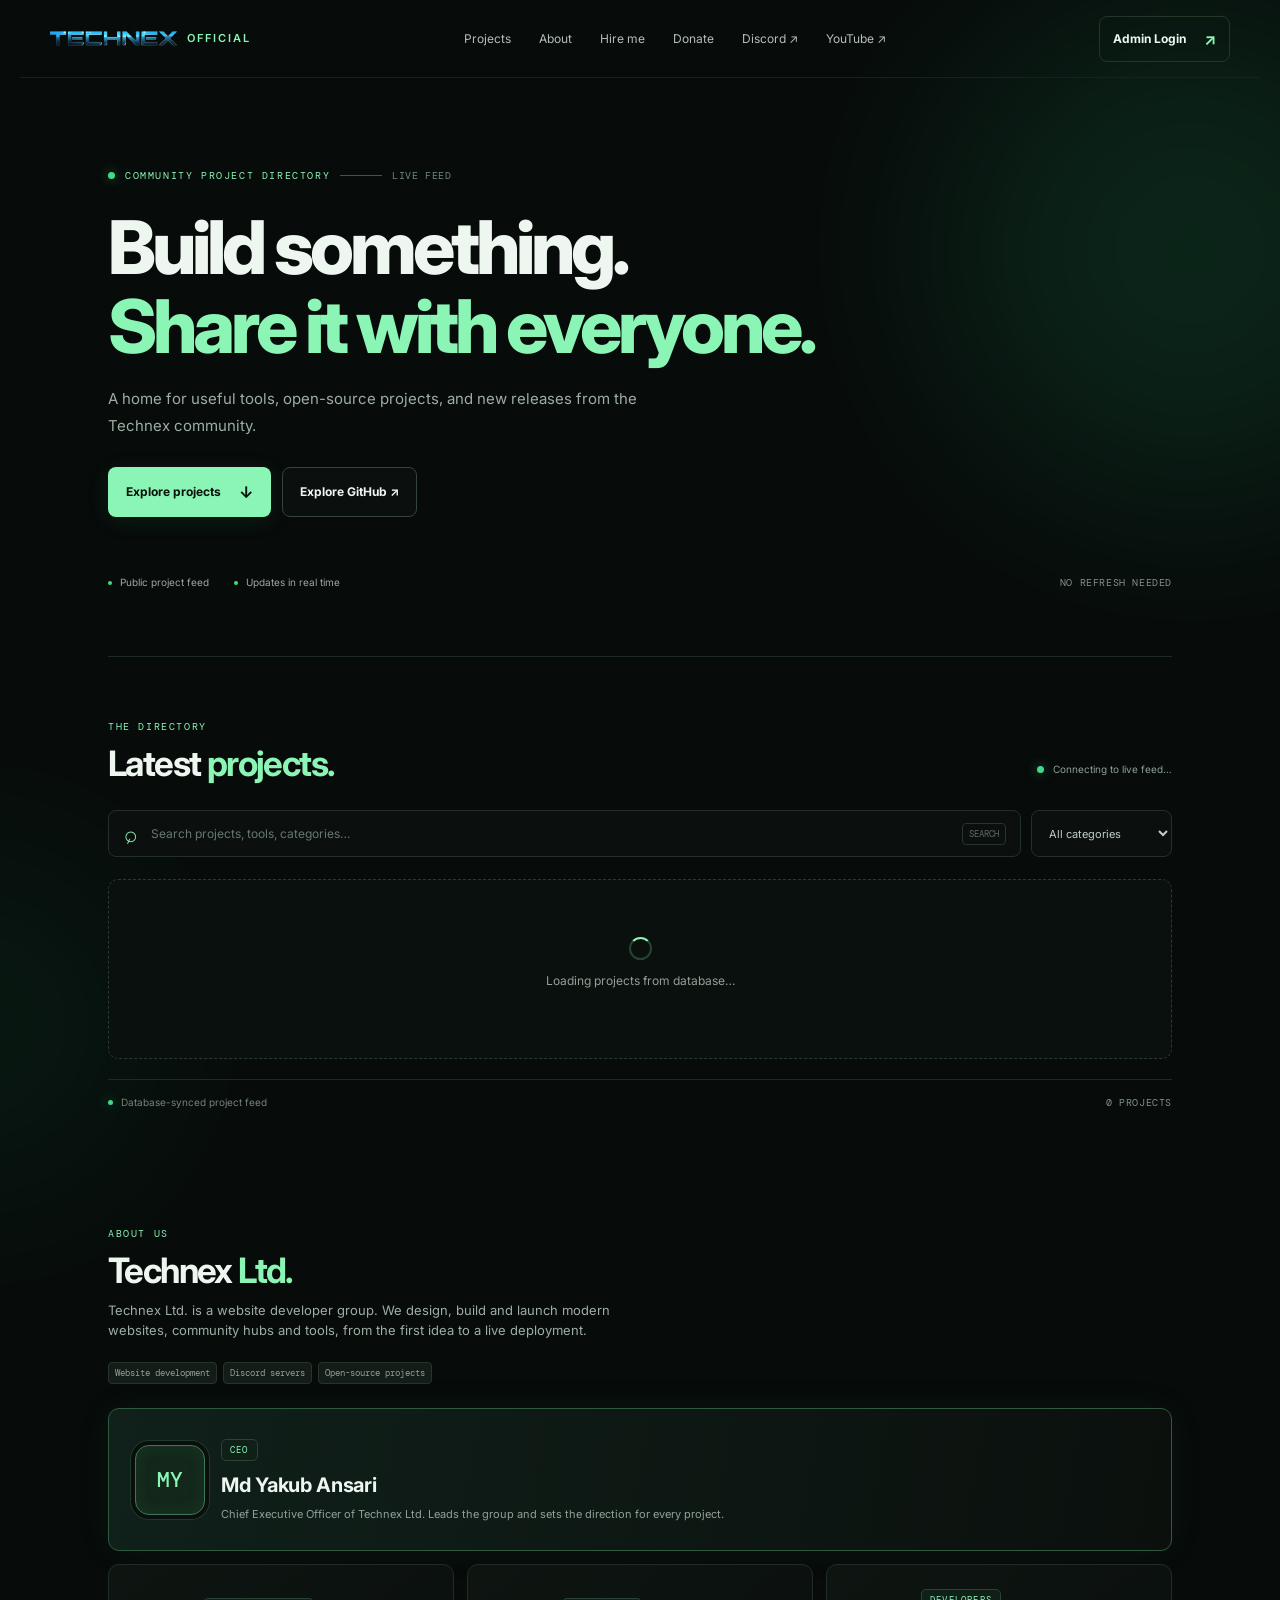
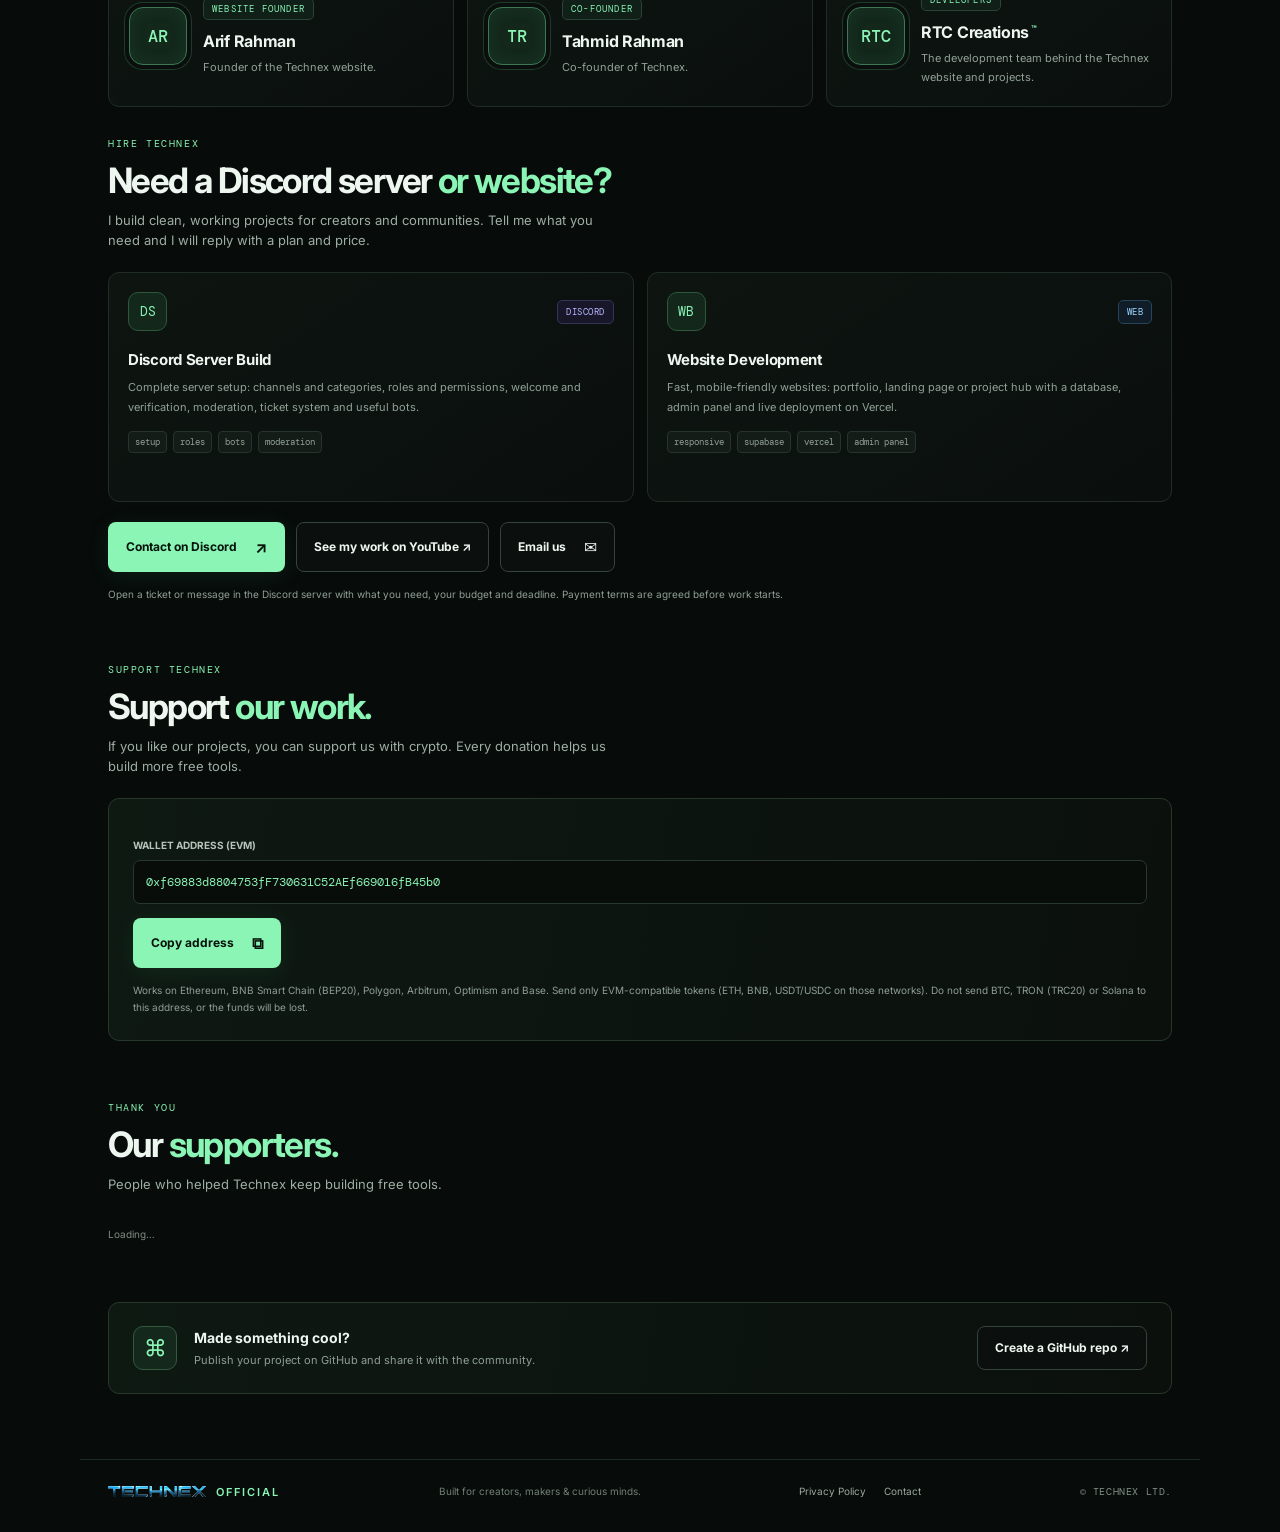
==== index.html @ 57cce395 "Add files via upload" ====
<!doctype html>
<html lang="en">
<head>
  <meta charset="utf-8" />
  <meta name="viewport" content="width=device-width, initial-scale=1" />
  <meta name="theme-color" content="#070b0a" />
  <meta name="description" content="Technex Official — discover useful projects, tools, and GitHub releases." />
  <title>Technex Official — Project Hub</title>
  <link rel="icon" href="favicon.png" type="image/png" />
  <link rel="preconnect" href="https://fonts.googleapis.com">
  <link rel="preconnect" href="https://fonts.gstatic.com" crossorigin>
  <link href="https://fonts.googleapis.com/css2?family=DM+Mono:wght@400;500&family=Inter:wght@400;500;600;700;800&display=swap" rel="stylesheet">
  <link rel="stylesheet" href="styles.css" />
</head>
<body>
  <div class="ambient ambient-one"></div><div class="ambient ambient-two"></div>
  <header class="topbar">
    <a class="brand" href="./" aria-label="Technex Official home"><img class="brand-logo" src="logo.png" alt="Technex" /><b>OFFICIAL</b></a>
    <nav class="nav-links" aria-label="Main navigation"><a href="#projects">Projects</a><a href="#about">About</a><a href="#hire">Hire me</a><a href="#donate">Donate</a><a href="https://discord.gg/DzrXTfEmYC" target="_blank" rel="noopener noreferrer">Discord ↗</a><a href="https://www.youtube.com/@TechnexOfficial12" target="_blank" rel="noopener noreferrer">YouTube ↗</a></nav>
    <button id="admin-open" class="button button-quiet" type="button">Admin Login <span>↗</span></button>
  </header>

  <main id="top">
    <section class="hero">
      <div class="eyebrow"><span class="status-dot"></span> COMMUNITY PROJECT DIRECTORY <span class="eyebrow-line"></span> <span class="mono">LIVE FEED</span></div>
      <h1>Build something.<br><span>Share it with everyone.</span></h1>
      <p class="hero-copy">A home for useful tools, open-source projects, and new releases from the Technex community.</p>
      <div class="hero-actions"><a class="button button-primary" href="#projects">Explore projects <span>↓</span></a><a class="button button-outline" href="https://github.com" target="_blank" rel="noopener noreferrer">Explore GitHub ↗</a></div>
      <div class="hero-foot"><span><i class="tiny-dot"></i> Public project feed</span><span><i class="tiny-dot"></i> Updates in real time</span><span class="mono">NO REFRESH NEEDED</span></div>
    </section>

    <section id="projects" class="projects-section">
      <div class="section-heading"><div><div class="section-kicker">THE DIRECTORY</div><h2>Latest <span>projects.</span></h2></div><div class="live-label"><span class="status-dot"></span><span id="connection-label">Connecting to live feed…</span></div></div>
      <div class="toolbar"><label class="searchbox"><span class="search-icon">⌕</span><input id="search-input" type="search" placeholder="Search projects, tools, categories…" autocomplete="off"/><kbd>SEARCH</kbd></label><div class="filter-wrap"><label for="category-filter" class="sr-only">Filter by category</label><select id="category-filter"><option value="all">All categories</option><option>Tools</option><option>Discord</option><option>Web</option><option>AI</option><option>Utilities</option><option>Other</option></select></div></div>
      <div id="project-grid" class="project-grid" aria-live="polite"><div class="loading-card"><span class="spinner"></span><p>Loading projects from database…</p></div></div>
      <div id="empty-state" class="empty-state hidden"><div class="empty-icon">⌕</div><h3>No projects found</h3><p>Try a different search, or check back when new projects are published.</p></div>
      <div class="feed-footer"><span><span class="status-dot"></span> Database-synced project feed</span><span id="project-count" class="mono">0 PROJECTS</span></div>
    </section>

    <section id="about" class="about-section">
      <div class="section-kicker">ABOUT US</div>
      <h2>Technex <span>Ltd.</span></h2>
      <p class="donate-copy">Technex Ltd. is a website developer group. We design, build and launch modern websites, community hubs and tools, from the first idea to a live deployment.</p>
      <div class="tag-list about-tags"><span class="tag">Website development</span><span class="tag">Discord servers</span><span class="tag">Open-source projects</span></div>
      <article class="team-card team-ceo"><div class="team-avatar">MY</div><div class="team-body"><span class="team-role">CEO</span><h3>Md Yakub Ansari</h3><p>Chief Executive Officer of Technex Ltd. Leads the group and sets the direction for every project.</p></div></article>
      <div class="team-grid">
        <article class="team-card"><div class="team-avatar">AR</div><div class="team-body"><span class="team-role">Website Founder</span><h3>Arif Rahman</h3><p>Founder of the Technex website.</p></div></article>
        <article class="team-card"><div class="team-avatar">TR</div><div class="team-body"><span class="team-role">Co-Founder</span><h3>Tahmid Rahman</h3><p>Co-founder of Technex.</p></div></article>
        <article class="team-card"><div class="team-avatar">RTC</div><div class="team-body"><span class="team-role">Developers</span><h3>RTC Creations<sup>™</sup></h3><p>The development team behind the Technex website and projects.</p></div></article>
      </div>
    </section>

    <section id="hire" class="hire-section">
      <div class="section-kicker">HIRE TECHNEX</div>
      <h2>Need a Discord server <span>or website?</span></h2>
      <p class="donate-copy">I build clean, working projects for creators and communities. Tell me what you need and I will reply with a plan and price.</p>
      <div class="hire-grid">
        <article class="project-card hire-card"><div class="card-top"><div class="project-avatar">DS</div><span class="category-pill cat-discord">Discord</span></div><h3>Discord Server Build</h3><p class="project-description">Complete server setup: channels and categories, roles and permissions, welcome and verification, moderation, ticket system and useful bots.</p><div class="tag-list"><span class="tag">setup</span><span class="tag">roles</span><span class="tag">bots</span><span class="tag">moderation</span></div></article>
        <article class="project-card hire-card"><div class="card-top"><div class="project-avatar">WB</div><span class="category-pill cat-web">Web</span></div><h3>Website Development</h3><p class="project-description">Fast, mobile-friendly websites: portfolio, landing page or project hub with a database, admin panel and live deployment on Vercel.</p><div class="tag-list"><span class="tag">responsive</span><span class="tag">supabase</span><span class="tag">vercel</span><span class="tag">admin panel</span></div></article>
      </div>
      <div class="hire-actions"><a class="button button-primary" href="https://discord.gg/DzrXTfEmYC" target="_blank" rel="noopener noreferrer">Contact on Discord <span>↗</span></a><a class="button button-outline" href="https://www.youtube.com/@TechnexOfficial12" target="_blank" rel="noopener noreferrer">See my work on YouTube ↗</a><a class="button button-outline" href="mailto:technexofficial12@gmail.com">Email us <span>✉</span></a></div>
      <p class="donate-warning">Open a ticket or message in the Discord server with what you need, your budget and deadline. Payment terms are agreed before work starts.</p>
    </section>

    <section id="donate" class="donate-section">
      <div class="section-kicker">SUPPORT TECHNEX</div>
      <h2>Support <span>our work.</span></h2>
      <p class="donate-copy">If you like our projects, you can support us with crypto. Every donation helps us build more free tools.</p>
      <div class="donate-card">
        <img id="donate-qr" class="donate-qr" alt="Wallet address QR code" width="150" height="150" loading="lazy" src="https://api.qrserver.com/v1/create-qr-code/?size=300x300&margin=8&data=0xf69883d8804753fF730631C52AEf669016fB45b0" onerror="this.style.display='none'" />
        <div class="donate-info">
          <div class="field-label">WALLET ADDRESS (EVM)</div>
          <code id="wallet-address" class="wallet-address">0xf69883d8804753fF730631C52AEf669016fB45b0</code>
          <div class="donate-actions"><button id="copy-wallet" class="button button-primary" type="button">Copy address <span>⧉</span></button></div>
          <p class="donate-warning">Works on Ethereum, BNB Smart Chain (BEP20), Polygon, Arbitrum, Optimism and Base. Send only EVM-compatible tokens (ETH, BNB, USDT/USDC on those networks). Do not send BTC, TRON (TRC20) or Solana to this address, or the funds will be lost.</p>
        </div>
      </div>
    </section>

    <section id="supporters" class="supporters-section">
      <div class="section-kicker">THANK YOU</div>
      <h2>Our <span>supporters.</span></h2>
      <p class="donate-copy">People who helped Technex keep building free tools.</p>
      <div id="supporter-list" class="supporter-grid"><p class="muted">Loading…</p></div>
    </section>

    <section class="cta-strip"><div class="cta-icon">⌘</div><div><h3>Made something cool?</h3><p>Publish your project on GitHub and share it with the community.</p></div><a href="https://github.com/new" target="_blank" rel="noopener noreferrer" class="button button-outline">Create a GitHub repo ↗</a></section>
  </main>

  <footer class="footer"><a class="brand footer-brand" href="./" aria-label="Technex Official home"><img class="brand-logo" src="logo.png" alt="Technex" /><b>OFFICIAL</b></a><span>Built for creators, makers & curious minds.</span><span class="footer-links"><a href="privacy.html">Privacy Policy</a><a href="mailto:technexofficial12@gmail.com">Contact</a></span><span class="mono">© <span id="year"></span> TECHNEX LTD.</span></footer>

  <div id="toast" class="toast" role="status" aria-live="polite"></div>

  <dialog id="auth-dialog" class="modal">
    <form id="auth-form" class="modal-card">
      <button class="modal-close" type="button" data-close="auth-dialog" aria-label="Close">×</button>
      <div class="modal-symbol">⌁</div><div class="section-kicker">RESTRICTED AREA</div><h2>Admin <span>sign in.</span></h2><p class="modal-copy">Sign in with the admin account you created in Supabase. Only allowlisted admins can publish posts.</p>
      <label class="field-label" for="auth-email">Email</label><input id="auth-email" type="email" required autocomplete="username" placeholder="admin@example.com" />
      <label class="field-label" for="auth-password">Password</label><input id="auth-password" type="password" required autocomplete="current-password" placeholder="Your password" minlength="6" />
      <button class="button button-primary button-full" type="submit">Sign in <span>→</span></button><p id="auth-message" class="form-message" role="status"></p>
    </form>
  </dialog>

  <dialog id="admin-dialog" class="modal modal-wide">
    <div class="modal-card admin-card">
      <button class="modal-close" type="button" data-close="admin-dialog" aria-label="Close">×</button>
      <div class="admin-top"><div><div class="section-kicker">CONTROL ROOM</div><h2>Manage <span>projects.</span></h2><p class="modal-copy">Published posts are saved in Supabase and stay online after refresh.</p></div><button id="sign-out" class="button button-quiet" type="button">Sign out ↗</button></div>
      <form id="post-form" class="post-form">
        <input id="post-id" type="hidden" />
        <div class="form-grid"><div class="form-field form-span"><label class="field-label" for="post-title">Project title *</label><input id="post-title" maxlength="120" required placeholder="e.g. Technex Discord Toolkit" /></div>
        <div class="form-field"><label class="field-label" for="post-category">Category</label><select id="post-category"><option>Tools</option><option>Discord</option><option>Web</option><option>AI</option><option>Utilities</option><option>Other</option></select></div>
        <div class="form-field"><label class="field-label" for="post-url">GitHub / project URL * (paid: hidden until key)</label><input id="post-url" type="url" required placeholder="https://github.com/user/project" /></div>
        <div class="form-field"><label class="field-label" for="post-access">Access</label><select id="post-access"><option value="free">Free (public link)</option><option value="paid">Paid (key required)</option></select></div>
        <div class="form-field"><label class="field-label" for="post-price">Price (paid only)</label><input id="post-price" maxlength="40" placeholder="e.g. 10 (shown as 10 USDT)" /></div>
        <div class="form-field form-span"><label class="field-label" for="post-description">Description *</label><textarea id="post-description" maxlength="700" required rows="3" placeholder="What does this project do? (max 700 characters)"></textarea></div>
        <div class="form-field form-span"><label class="field-label" for="post-tags">Tags (comma-separated, optional)</label><input id="post-tags" maxlength="160" placeholder="javascript, discord, open-source" /></div></div>
        <div class="form-actions"><button id="cancel-edit" class="button button-quiet hidden" type="button">Cancel edit</button><button id="publish-button" class="button button-primary" type="submit">Publish project <span>↗</span></button></div>
        <p id="post-message" class="form-message" role="status"></p>
      </form>
      <div class="admin-list-head"><h3>Your published posts</h3><span id="admin-post-count" class="mono">0 POSTS</span></div><div id="admin-post-list" class="admin-post-list"><p class="muted">Loading…</p></div>
      <div id="admin-extra"></div>
    </div>
  </dialog>
  <script type="module" src="app.js"></script>
</body>
</html>
---- styles.css ----
:root{color-scheme:dark;--bg:#070b0a;--panel:#0d1311;--panel2:#101916;--line:#1e2a24;--text:#eef6f0;--muted:#91a199;--green:#8af5b5;--green2:#42d98a;--red:#ff8888;--font:'Inter',system-ui,sans-serif;--mono:'DM Mono',monospace}*{box-sizing:border-box}html{scroll-behavior:smooth;scroll-padding-top:100px}body{margin:0;background:var(--bg);color:var(--text);font-family:var(--font);line-height:1.5;min-height:100vh;overflow-x:hidden}a{color:inherit;text-decoration:none}button,input,textarea,select{font:inherit}button,a,select{-webkit-tap-highlight-color:transparent}button:focus-visible,a:focus-visible,input:focus-visible,textarea:focus-visible,select:focus-visible{outline:2px solid var(--green);outline-offset:3px}.ambient{position:absolute;pointer-events:none;z-index:-1;border-radius:50%;filter:blur(100px);opacity:.11}.ambient-one{width:500px;height:500px;right:-160px;top:0;background:#31ed91}.ambient-two{width:350px;height:350px;left:-200px;top:850px;background:#168d58}.topbar{height:78px;max-width:1240px;padding:0 30px;margin:auto;display:flex;align-items:center;justify-content:space-between;border-bottom:1px solid #18221d}.brand{display:flex;align-items:center;gap:10px;font-size:12px;font-weight:800;letter-spacing:1.5px;white-space:nowrap}.brand b{color:var(--green);font-weight:600}.brand-mark{display:grid;place-items:center;width:34px;height:34px;border:1px solid #3d7856;border-radius:10px;color:var(--green);font-size:17px;letter-spacing:-2px;box-shadow:inset 0 0 15px #4be18a12}.brand-mark span{color:#e9fff0}.nav-links{display:flex;gap:28px;color:#b2c0b7;font-size:12px}.nav-links a:hover,.text-link:hover{color:var(--green)}.button{display:inline-flex;align-items:center;justify-content:center;gap:18px;border:1px solid transparent;border-radius:8px;padding:12px 17px;font-size:12px;font-weight:700;cursor:pointer;transition:transform .18s,border-color .18s,background .18s;color:var(--text);white-space:nowrap}.button:hover{transform:translateY(-1px)}.button span{font-size:16px}.button-primary{background:var(--green);color:#06130b;box-shadow:0 4px 24px #54e99116}.button-primary:hover{background:#a7ffca}.button-outline{border-color:#33443a;background:#0b100e}.button-outline:hover,.button-quiet:hover{border-color:#5e9471}.button-quiet{border-color:#27342c;background:transparent;padding:10px 13px}.button-quiet span{color:var(--green)}main{max-width:1120px;margin:auto;padding:0 28px}.hero{padding:91px 0 66px;border-bottom:1px solid var(--line)}.eyebrow,.section-kicker{font:10px var(--mono);letter-spacing:1.6px;color:var(--green);display:flex;align-items:center;gap:10px}.status-dot{width:7px;height:7px;background:var(--green2);display:inline-block;border-radius:50%;box-shadow:0 0 12px #42d98a80;flex:none}.eyebrow-line{height:1px;width:42px;background:#375b43}.eyebrow .mono{color:#70877a}.mono{font-family:var(--mono);font-size:10px;letter-spacing:.6px;color:#819188}.hero h1{font-size:clamp(42px,6.5vw,74px);line-height:1.07;letter-spacing:-4px;margin:26px 0 19px;font-weight:800}.hero h1 span,.section-heading h2 span,.admin-top h2 span,.modal-card h2 span{color:var(--green)}.hero-copy{max-width:530px;color:#9daea3;font-size:15px;line-height:1.8;margin:0}.hero-actions{display:flex;gap:11px;margin-top:28px}.hero-foot{display:flex;align-items:center;gap:25px;margin-top:58px;color:#9aaa9f;font-size:10px}.hero-foot>span{display:flex;align-items:center;gap:8px}.tiny-dot{width:4px;height:4px;border-radius:50%;background:var(--green2)}.hero-foot .mono{margin-left:auto}.projects-section{padding:63px 0 54px}.section-heading{display:flex;justify-content:space-between;align-items:flex-end;gap:20px}.section-heading h2,.admin-top h2,.modal-card h2{font-size:35px;letter-spacing:-1.6px;line-height:1.2;margin:9px 0 0}.live-label{display:flex;align-items:center;gap:9px;color:#8f9f95;font-size:10px;padding-bottom:7px}.live-label.offline .status-dot{background:#e9a25d;box-shadow:0 0 10px #e9a25d70}.toolbar{display:flex;gap:10px;margin:26px 0 22px}.searchbox{height:47px;display:flex;align-items:center;gap:12px;padding:0 14px;background:#0b100e;border:1px solid #223028;border-radius:8px;flex:1;min-width:0}.searchbox:focus-within{border-color:#4e9268}.search-icon{font-size:23px;color:var(--green);transform:rotate(-20deg)}.searchbox input{border:0;outline:0;background:transparent;color:var(--text);width:100%;min-width:0;font-size:12px}.searchbox input::placeholder{color:#68776e}.searchbox kbd{font:9px var(--mono);color:#5c6c62;border:1px solid #26352b;padding:4px 6px;border-radius:4px}.filter-wrap select,.form-field select{height:47px;padding:0 34px 0 13px;border:1px solid #223028;background:#0b100e;color:#c0cec5;border-radius:8px;font-size:11px;cursor:pointer;max-width:100%}.project-grid{display:grid;grid-template-columns:repeat(3,minmax(0,1fr));gap:13px}.project-card{display:flex;flex-direction:column;min-height:265px;padding:19px;background:linear-gradient(145deg,#0e1511,#0a0f0d);border:1px solid #202d25;border-radius:11px;transition:transform .2s,border-color .2s,background .2s}.project-card:hover{transform:translateY(-3px);border-color:#3b6349;background:linear-gradient(145deg,#111c15,#0a100d)}.card-top{display:flex;align-items:center;justify-content:space-between}.project-avatar{display:grid;place-items:center;width:39px;height:39px;border-radius:10px;border:1px solid #2d583c;background:#13271b;color:var(--green);font:13px var(--mono)}.category-pill{font:9px var(--mono);text-transform:uppercase;letter-spacing:.5px;padding:5px 8px;border-radius:5px;border:1px solid #294334;color:#9de7b6;background:#102018}.cat-discord{color:#b8b6ff;background:#18172a;border-color:#363456}.cat-web{color:#9fd7ff;background:#101d29;border-color:#294358}.cat-ai{color:#e5bdff;background:#21152a;border-color:#463052}.cat-utilities{color:#f1d29b;background:#241e13;border-color:#4a3b22}.project-card h3{font-size:15px;letter-spacing:-.3px;margin:18px 0 8px;line-height:1.4;overflow-wrap:anywhere}.project-description{font-size:11px;line-height:1.8;color:#91a197;margin:0;display:-webkit-box;-webkit-line-clamp:3;-webkit-box-orient:vertical;overflow:hidden;overflow-wrap:anywhere}.tag-list{display:flex;gap:6px;flex-wrap:wrap;margin-top:13px}.tag-list-empty{min-height:23px}.tag{font:9px var(--mono);color:#91a196;background:#141c17;border:1px solid #27342b;border-radius:4px;padding:4px 6px}.card-bottom{display:flex;align-items:center;justify-content:space-between;gap:10px;border-top:1px solid #1c2820;padding-top:14px;margin-top:auto}.date-label{display:flex;align-items:center;gap:7px;color:#728178;font-size:9px}.tiny-square{width:5px;height:5px;background:#4f7e5e}.project-link{font-size:10px;font-weight:700;color:var(--green);white-space:nowrap}.project-link span{font-size:14px;margin-left:4px}.project-link:hover{color:#c5ffda}.feed-footer{display:flex;align-items:center;justify-content:space-between;border-top:1px solid var(--line);margin-top:20px;padding-top:15px;color:#74837a;font-size:10px}.feed-footer>span:first-child{display:flex;align-items:center;gap:8px}.feed-footer .status-dot{width:5px;height:5px}.loading-card,.setup-card,.error-card{grid-column:1/-1;min-height:180px;display:flex;flex-direction:column;align-items:center;justify-content:center;text-align:center;padding:30px;border:1px dashed #2a3a30;border-radius:10px;background:#0a100d}.loading-card p,.setup-card p,.error-card p{font-size:12px;color:#91a197;max-width:450px}.setup-card h3,.error-card strong{font-size:16px;margin:10px 0 0}.setup-icon,.empty-icon{font-size:30px;color:var(--green)}.text-link{font-size:12px;color:var(--green);margin-top:6px}.error-card strong{color:#ff9a9a}.spinner{width:23px;height:23px;border:2px solid #274231;border-top-color:var(--green);border-radius:50%;animation:spin .8s linear infinite}@keyframes spin{to{transform:rotate(360deg)}}.empty-state{text-align:center;padding:50px 20px;border:1px dashed #27362c;border-radius:10px}.empty-state h3{margin:8px 0;font-size:17px}.empty-state p{color:#89998f;font-size:12px}.hidden{display:none!important}.cta-strip{display:flex;align-items:center;gap:17px;padding:23px 24px;margin-bottom:65px;border:1px solid #27372c;background:linear-gradient(100deg,#0e1912,#0b100d);border-radius:11px}.cta-icon{width:44px;height:44px;display:grid;place-items:center;border-radius:10px;background:#14291b;border:1px solid #315a3d;color:var(--green);font-size:23px;flex:none}.cta-strip h3{font-size:14px;margin:0 0 4px}.cta-strip p{font-size:11px;color:#8f9f95;margin:0}.cta-strip .button{margin-left:auto}.footer{max-width:1120px;margin:auto;padding:22px 28px 30px;border-top:1px solid var(--line);display:flex;align-items:center;justify-content:space-between;gap:15px;color:#708076;font-size:10px}.footer-brand{font-size:10px}.footer-brand .brand-mark{width:29px;height:29px;font-size:14px}.modal{width:min(480px,calc(100% - 28px));max-height:calc(100% - 28px);padding:0;border:1px solid #2a3c30;border-radius:15px;background:#0a100d;color:var(--text);box-shadow:0 25px 100px #000b;overflow:auto}.modal::backdrop{background:#020604d9;backdrop-filter:blur(5px)}.modal-card{position:relative;padding:33px}.modal-close{position:absolute;right:17px;top:14px;background:transparent;border:0;color:#9aaba0;font-size:27px;cursor:pointer}.modal-symbol{display:grid;place-items:center;width:42px;height:42px;border:1px solid #31573c;border-radius:10px;color:var(--green);font-size:24px;margin-bottom:23px}.modal-card h2{font-size:30px;margin-bottom:10px}.modal-copy{color:#8e9e94;font-size:11px;line-height:1.8;margin:0 0 23px}.field-label{display:block;color:#b6c4bb;font-size:10px;font-weight:700;margin:15px 0 7px}.modal-card input,.modal-card textarea,.modal-card select{width:100%;border:1px solid #29382e;background:#080d0a;border-radius:7px;padding:12px;color:#e9f3eb;font-size:12px;outline:none}.modal-card input:focus,.modal-card textarea:focus,.modal-card select:focus{border-color:#4d9567}.modal-card textarea{resize:vertical;line-height:1.7}.button-full{width:100%;margin-top:22px}.form-message{font-size:11px;color:#8c9b91;min-height:16px;margin:10px 0 0}.error-text{color:#ff9696}.success-text{color:var(--green)}.modal-wide{width:min(820px,calc(100% - 28px))}.admin-card{padding:31px}.admin-top{display:flex;justify-content:space-between;gap:20px;align-items:flex-start;padding-right:20px}.admin-top h2{font-size:29px}.admin-top .button{margin-top:8px}.admin-top .modal-copy{margin-bottom:0}.post-form{border:1px solid #26352b;background:#0b110d;padding:19px;border-radius:10px;margin-top:24px}.form-grid{display:grid;grid-template-columns:1fr 1fr;gap:0 15px}.form-span{grid-column:1/-1}.form-field input,.form-field textarea,.form-field select{width:100%}.form-field select{height:42px}.form-field .field-label{margin-top:12px}.form-actions{display:flex;justify-content:flex-end;gap:8px;margin-top:18px}.form-actions .button{padding:10px 14px}.admin-list-head{display:flex;justify-content:space-between;align-items:center;margin:27px 0 12px}.admin-list-head h3{font-size:13px;margin:0}.admin-post-list{border-top:1px solid #253229}.admin-post-item{display:flex;justify-content:space-between;align-items:center;gap:14px;padding:13px 0;border-bottom:1px solid #1d2921}.admin-post-info{display:flex;flex-direction:column;gap:4px;min-width:0}.admin-post-info strong{font-size:11px;overflow-wrap:anywhere}.admin-post-info span,.muted{font-size:10px;color:#7e8d83}.admin-post-actions{display:flex;gap:7px;flex:none}.mini-button{border:1px solid #304336;border-radius:5px;background:#101a13;color:#b9d8c3;font-size:10px;padding:7px 10px;cursor:pointer}.mini-button:hover{border-color:var(--green);color:var(--green)}.mini-danger{color:#f19a9a;border-color:#4a2a2a}.mini-danger:hover{border-color:#e97676;color:#ffaaaa}.toast{position:fixed;bottom:22px;left:50%;transform:translate(-50%,15px);opacity:0;pointer-events:none;z-index:20;padding:12px 18px;border:1px solid #31563d;border-radius:8px;background:#101b14;color:#dff9e6;font-size:12px;box-shadow:0 10px 40px #0007;transition:opacity .2s,transform .2s;max-width:calc(100% - 28px)}.toast.show{opacity:1;transform:translate(-50%,0)}.toast[data-type=error]{border-color:#6d3434;color:#ffc2c2}.toast[data-type=success]{border-color:#3d8252}.sr-only{position:absolute;width:1px;height:1px;padding:0;margin:-1px;overflow:hidden;clip:rect(0,0,0,0);white-space:nowrap;border:0}code{font-family:var(--mono);font-size:11px;color:var(--green);overflow-wrap:anywhere}
@media(max-width:800px){.topbar{padding:0 20px}.nav-links{gap:14px}.nav-links a{font-size:11px}.project-grid{grid-template-columns:repeat(2,minmax(0,1fr))}.hero{padding-top:70px}.hero h1{letter-spacing:-2.5px}.hero-foot{gap:13px;flex-wrap:wrap}.hero-foot .mono{margin-left:0}.cta-strip{flex-wrap:wrap}.cta-strip .button{margin-left:60px}.footer{flex-wrap:wrap}.footer>span:nth-child(2){order:3;width:100%}}
@media(max-width:560px){.topbar{height:auto;min-height:70px;padding:13px 16px;flex-wrap:wrap;gap:12px}.brand{font-size:10px}.brand-mark{width:30px;height:30px}.nav-links{order:3;width:100%;justify-content:space-between;border-top:1px solid #19241d;padding-top:10px}.topbar>.button{font-size:10px;padding:8px 10px}.topbar>.button span{display:none}main{padding:0 16px}.hero{padding:58px 0 43px}.eyebrow{font-size:8px;letter-spacing:1px;gap:7px}.hero h1{font-size:43px;letter-spacing:-2.5px}.hero-copy{font-size:13px}.hero-actions{flex-wrap:wrap}.hero-actions .button{flex:1}.hero-foot{margin-top:38px;font-size:9px}.hero-foot .mono{width:100%}.projects-section{padding:45px 0}.section-heading{align-items:flex-start;flex-direction:column;gap:12px}.section-heading h2{font-size:30px}.live-label{padding:0}.toolbar{flex-direction:column}.filter-wrap select{width:100%}.project-grid{grid-template-columns:1fr}.project-card{min-height:245px}.cta-strip{padding:17px;gap:12px;margin-bottom:40px}.cta-strip>div:nth-child(2){flex:1;min-width:150px}.cta-strip .button{margin:4px 0 0;width:100%}.footer{padding:20px 16px;gap:12px}.footer .mono{font-size:9px}.modal-card,.admin-card{padding:26px 19px}.admin-top{padding-right:14px;flex-direction:column}.admin-top h2{font-size:26px}.admin-top .button{margin:0}.form-grid{grid-template-columns:1fr}.form-span{grid-column:auto}.admin-post-item{align-items:flex-start}.admin-post-actions{gap:4px}.mini-button{padding:7px}.form-actions{flex-wrap:wrap}.form-actions .button{flex:1}}

.donate-section{padding:10px 0 50px}.donate-section h2{font-size:35px;letter-spacing:-1.6px;line-height:1.2;margin:9px 0 10px}.donate-section h2 span{color:var(--green)}.donate-copy{color:#9daea3;font-size:13px;max-width:520px;margin:0 0 22px}.donate-card{display:flex;gap:24px;align-items:center;padding:24px;border:1px solid #27372c;background:linear-gradient(100deg,#0e1912,#0b100d);border-radius:11px}.donate-qr{width:150px;height:150px;border-radius:10px;background:#fff;padding:6px;flex:none}.donate-info{min-width:0;flex:1}.wallet-address{display:block;padding:12px;border:1px solid #29382e;background:#080d0a;border-radius:7px;font-size:12px;word-break:break-all}.donate-actions{margin-top:14px}.donate-warning{font-size:10px;color:#8f9f95;line-height:1.7;margin:14px 0 0}
@media(max-width:560px){.donate-card{flex-direction:column;align-items:stretch;padding:18px}.donate-qr{align-self:center}}

.paid-tag{color:#f1d29b;border-color:#4a3b22;background:#241e13}.unlock-btn{background:none;border:0;cursor:pointer;font-family:inherit}.xsec{margin-top:28px}.xrow{display:flex;gap:10px;justify-content:space-between;align-items:center;padding:11px 0;border-bottom:1px solid #1d2921;font-size:11px;flex-wrap:wrap}.xrow small{display:block;color:#7e8d83;font-size:10px;margin-top:3px;overflow-wrap:anywhere}.xrow>div:first-child{min-width:0;flex:1}.xrow select,.xrow input{width:auto!important;flex:1;min-width:120px}#unlock-dialog hr{border:0;border-top:1px solid #1d2921;margin:22px 0}

.brand-logo{height:26px;width:auto;display:block}.footer-brand .brand-logo{height:20px}.brand b{font-size:11px;letter-spacing:2px}@media(max-width:560px){.brand-logo{height:21px}}

.hire-section{padding:10px 0 50px}.hire-section h2{font-size:35px;letter-spacing:-1.6px;line-height:1.2;margin:9px 0 10px}.hire-section h2 span{color:var(--green)}.hire-grid{display:grid;grid-template-columns:repeat(2,minmax(0,1fr));gap:13px}.hire-card{min-height:230px}.hire-card:hover{transform:none}.hire-actions{display:flex;gap:11px;flex-wrap:wrap;margin-top:20px}
@media(max-width:700px){.hire-grid{grid-template-columns:1fr}.hire-actions .button{flex:1}}

.supporters-section{padding:10px 0 50px}.supporters-section h2{font-size:35px;letter-spacing:-1.6px;line-height:1.2;margin:9px 0 10px}.supporters-section h2 span{color:var(--green)}.supporter-grid{display:grid;grid-template-columns:repeat(3,minmax(0,1fr));gap:13px}.sup-card{display:flex;gap:13px;align-items:flex-start;padding:16px;border:1px solid #202d25;border-radius:11px;background:linear-gradient(145deg,#0e1511,#0a0f0d)}.sup-card .project-avatar{flex:none}.sup-info{min-width:0;display:flex;flex-direction:column;gap:6px;align-items:flex-start}.sup-info strong{font-size:13px;overflow-wrap:anywhere}.sup-info p{margin:0;font-size:11px;line-height:1.7;color:#91a197;overflow-wrap:anywhere}.supporter-grid>.muted{grid-column:1/-1}
@media(max-width:800px){.supporter-grid{grid-template-columns:repeat(2,minmax(0,1fr))}}@media(max-width:560px){.supporter-grid{grid-template-columns:1fr}}

.mt-overlay{position:fixed;inset:0;z-index:50;display:grid;place-items:center;background:#070b0a;padding:24px;text-align:center;overflow:auto}.mt-box{max-width:520px;display:flex;flex-direction:column;align-items:center;gap:6px}.mt-logo{height:34px!important;margin-bottom:22px}.mt-kicker{justify-content:center}.mt-box h2{font-size:38px;letter-spacing:-1.6px;margin:10px 0}.mt-box h2 span{color:var(--green)}.mt-count{font:500 34px var(--mono);color:var(--green);margin:8px 0 24px;letter-spacing:1px}.mt-banner{position:fixed;top:0;left:0;right:0;z-index:40;background:#2a1f0e;color:#f1d29b;border-bottom:1px solid #4a3b22;font-size:11px;text-align:center;padding:7px 12px}
@media(max-width:560px){.mt-box h2{font-size:30px}.mt-count{font-size:26px}}

.about-section{padding:63px 0 20px}.about-section h2{font-size:35px;letter-spacing:-1.6px;line-height:1.2;margin:9px 0 10px}.about-section h2 span{color:var(--green)}.about-tags{margin:0 0 24px}.team-card{display:flex;gap:16px;align-items:center;padding:20px;border:1px solid #202d25;border-radius:11px;background:linear-gradient(145deg,#0e1511,#0a0f0d);transition:transform .2s,border-color .2s}.team-card:hover{transform:translateY(-3px);border-color:#3b6349}.team-ceo{padding:26px;margin-bottom:13px;border-color:#2f5a3f;background:linear-gradient(100deg,#10201a,#0b100d);box-shadow:0 0 40px #42d98a0d}.team-grid{display:grid;grid-template-columns:repeat(3,minmax(0,1fr));gap:13px}.team-avatar{flex:none;display:grid;place-items:center;width:58px;height:58px;border-radius:14px;border:1px solid #3d7856;background:#13271b;color:var(--green);font:500 17px var(--mono);box-shadow:inset 0 0 18px #4be18a14,0 0 0 4px #0a0f0d,0 0 0 5px #1f3a2a}.team-ceo .team-avatar{width:70px;height:70px;font-size:21px}.team-body{min-width:0}.team-role{display:inline-block;font:9px var(--mono);letter-spacing:1.2px;text-transform:uppercase;color:var(--green);border:1px solid #294334;background:#102018;padding:4px 8px;border-radius:5px}.team-card h3{font-size:16px;letter-spacing:-.3px;margin:9px 0 5px;overflow-wrap:anywhere}.team-ceo h3{font-size:20px}.team-card h3 sup{font-size:9px;color:var(--green);margin-left:2px}.team-card p{margin:0;font-size:11px;line-height:1.7;color:#91a197}
@media(max-width:800px){.team-grid{grid-template-columns:1fr}}@media(max-width:560px){.team-card,.team-ceo{padding:16px;gap:13px}.team-ceo .team-avatar,.team-avatar{width:52px;height:52px}}

.footer-links{display:flex;gap:18px}.footer-links a{color:#9aaa9f}.footer-links a:hover{color:var(--green)}
.legal{max-width:760px;margin:0 auto;padding:60px 0 70px}.legal h1{font-size:clamp(34px,5vw,48px);letter-spacing:-2px;line-height:1.1;margin:14px 0 8px}.legal h1 span{color:var(--green)}.legal-meta{font:11px var(--mono);color:#819188;margin:0 0 26px}.legal h2{font-size:17px;letter-spacing:-.3px;margin:34px 0 10px;padding-top:22px;border-top:1px solid var(--line)}.legal p,.legal li{font-size:13px;line-height:1.85;color:#a3b2a9}.legal ul{padding-left:20px;margin:8px 0}.legal li{margin-bottom:6px}.legal li b{color:#d6e6dc}.legal a{color:var(--green);text-decoration:underline;text-underline-offset:3px;overflow-wrap:anywhere}
@media(max-width:800px){.footer-links{order:2}}
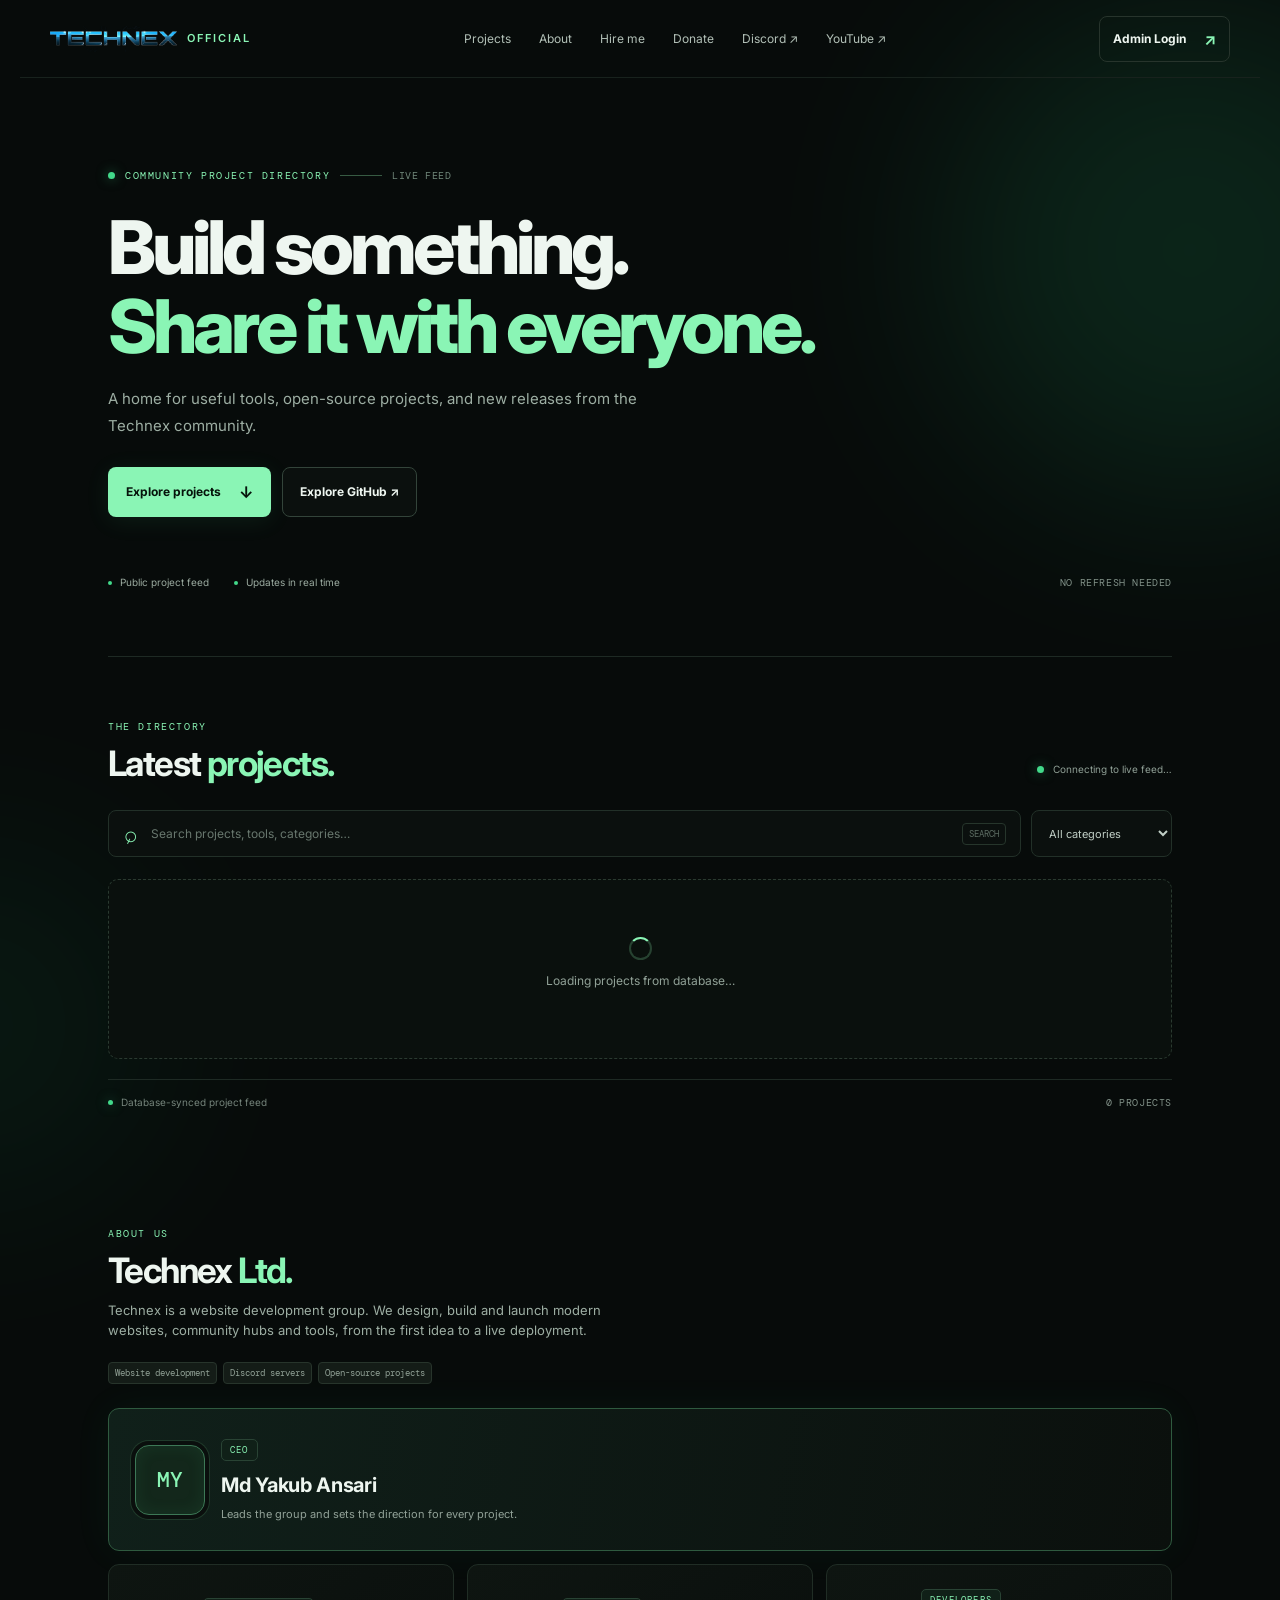
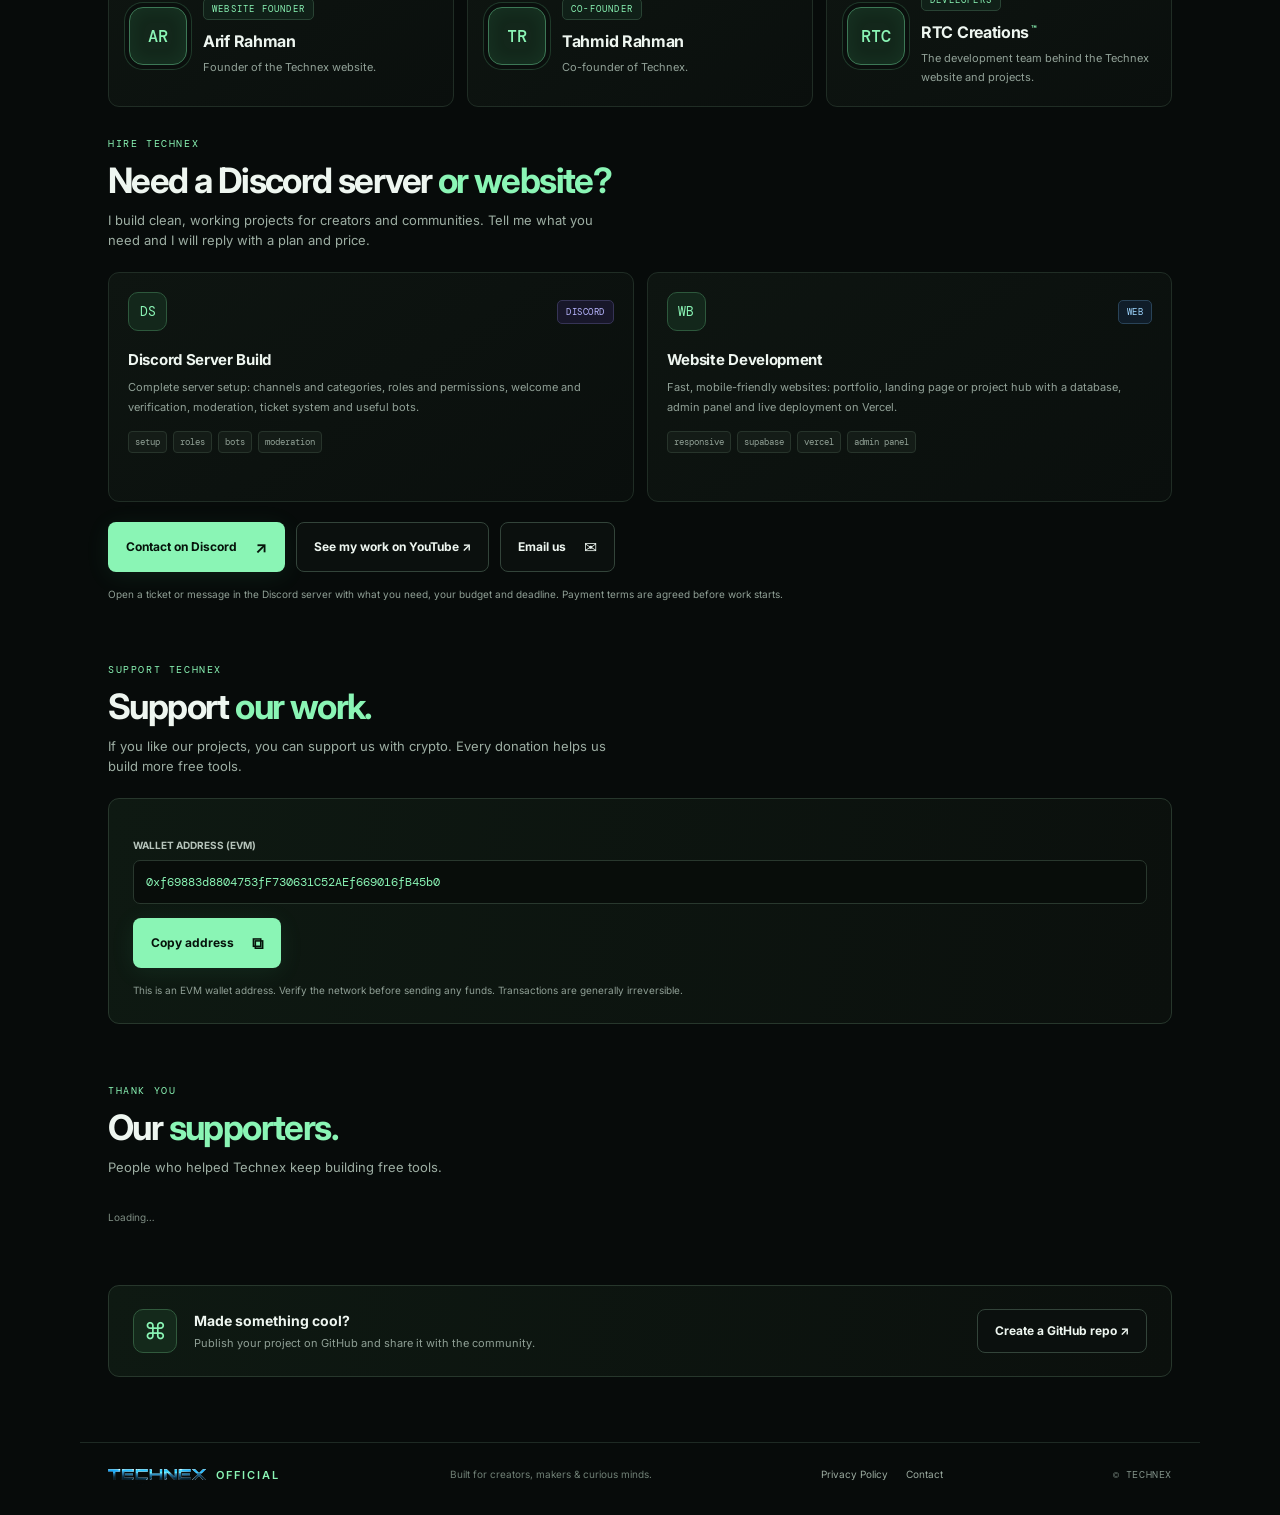
==== commit 07556008: "Update index.html" ====
--- a/index.html
+++ b/index.html
@@ -1,126 +1,482 @@
+
 <!doctype html>
 <html lang="en">
 <head>
   <meta charset="utf-8" />
   <meta name="viewport" content="width=device-width, initial-scale=1" />
   <meta name="theme-color" content="#070b0a" />
+
   <meta name="description" content="Technex Official — discover useful projects, tools, and GitHub releases." />
+  <meta name="robots" content="index, follow" />
+
   <title>Technex Official — Project Hub</title>
+
   <link rel="icon" href="favicon.png" type="image/png" />
-  <link rel="preconnect" href="https://fonts.googleapis.com">
-  <link rel="preconnect" href="https://fonts.gstatic.com" crossorigin>
-  <link href="https://fonts.googleapis.com/css2?family=DM+Mono:wght@400;500&family=Inter:wght@400;500;600;700;800&display=swap" rel="stylesheet">
+  <link rel="preconnect" href="https://fonts.googleapis.com" />
+  <link rel="preconnect" href="https://fonts.gstatic.com" crossorigin />
+
+  <link
+    href="https://fonts.googleapis.com/css2?family=DM+Mono:wght@400;500&family=Inter:wght@400;500;600;700;800&display=swap"
+    rel="stylesheet"
+  />
+
   <link rel="stylesheet" href="styles.css" />
+
+  <!-- Google AdSense -->
+  <script
+    async
+    src="https://pagead2.googlesyndication.com/pagead/js/adsbygoogle.js?client=ca-pub-9435188171904221"
+    crossorigin="anonymous">
+  </script>
 </head>
+
 <body>
-  <div class="ambient ambient-one"></div><div class="ambient ambient-two"></div>
+  <div class="ambient ambient-one"></div>
+  <div class="ambient ambient-two"></div>
+
   <header class="topbar">
-    <a class="brand" href="./" aria-label="Technex Official home"><img class="brand-logo" src="logo.png" alt="Technex" /><b>OFFICIAL</b></a>
-    <nav class="nav-links" aria-label="Main navigation"><a href="#projects">Projects</a><a href="#about">About</a><a href="#hire">Hire me</a><a href="#donate">Donate</a><a href="https://discord.gg/DzrXTfEmYC" target="_blank" rel="noopener noreferrer">Discord ↗</a><a href="https://www.youtube.com/@TechnexOfficial12" target="_blank" rel="noopener noreferrer">YouTube ↗</a></nav>
-    <button id="admin-open" class="button button-quiet" type="button">Admin Login <span>↗</span></button>
+    <a class="brand" href="./" aria-label="Technex Official home">
+      <img class="brand-logo" src="logo.png" alt="Technex" />
+      <b>OFFICIAL</b>
+    </a>
+
+    <nav class="nav-links" aria-label="Main navigation">
+      <a href="#projects">Projects</a>
+      <a href="#about">About</a>
+      <a href="#hire">Hire me</a>
+      <a href="#donate">Donate</a>
+      <a href="https://discord.gg/DzrXTfEmYC" target="_blank" rel="noopener noreferrer">Discord ↗</a>
+      <a href="https://www.youtube.com/@TechnexOfficial12" target="_blank" rel="noopener noreferrer">YouTube ↗</a>
+    </nav>
+
+    <button id="admin-open" class="button button-quiet" type="button">
+      Admin Login <span>↗</span>
+    </button>
   </header>
 
   <main id="top">
+
+    <!-- HERO -->
     <section class="hero">
-      <div class="eyebrow"><span class="status-dot"></span> COMMUNITY PROJECT DIRECTORY <span class="eyebrow-line"></span> <span class="mono">LIVE FEED</span></div>
-      <h1>Build something.<br><span>Share it with everyone.</span></h1>
-      <p class="hero-copy">A home for useful tools, open-source projects, and new releases from the Technex community.</p>
-      <div class="hero-actions"><a class="button button-primary" href="#projects">Explore projects <span>↓</span></a><a class="button button-outline" href="https://github.com" target="_blank" rel="noopener noreferrer">Explore GitHub ↗</a></div>
-      <div class="hero-foot"><span><i class="tiny-dot"></i> Public project feed</span><span><i class="tiny-dot"></i> Updates in real time</span><span class="mono">NO REFRESH NEEDED</span></div>
-    </section>
-
+      <div class="eyebrow">
+        <span class="status-dot"></span>
+        COMMUNITY PROJECT DIRECTORY
+        <span class="eyebrow-line"></span>
+        <span class="mono">LIVE FEED</span>
+      </div>
+
+      <h1>
+        Build something.<br />
+        <span>Share it with everyone.</span>
+      </h1>
+
+      <p class="hero-copy">
+        A home for useful tools, open-source projects, and new releases
+        from the Technex community.
+      </p>
+
+      <div class="hero-actions">
+        <a class="button button-primary" href="#projects">Explore projects <span>↓</span></a>
+        <a class="button button-outline" href="https://github.com" target="_blank" rel="noopener noreferrer">Explore GitHub ↗</a>
+      </div>
+
+      <div class="hero-foot">
+        <span><i class="tiny-dot"></i> Public project feed</span>
+        <span><i class="tiny-dot"></i> Updates in real time</span>
+        <span class="mono">NO REFRESH NEEDED</span>
+      </div>
+    </section>
+
+    <!-- PROJECTS -->
     <section id="projects" class="projects-section">
-      <div class="section-heading"><div><div class="section-kicker">THE DIRECTORY</div><h2>Latest <span>projects.</span></h2></div><div class="live-label"><span class="status-dot"></span><span id="connection-label">Connecting to live feed…</span></div></div>
-      <div class="toolbar"><label class="searchbox"><span class="search-icon">⌕</span><input id="search-input" type="search" placeholder="Search projects, tools, categories…" autocomplete="off"/><kbd>SEARCH</kbd></label><div class="filter-wrap"><label for="category-filter" class="sr-only">Filter by category</label><select id="category-filter"><option value="all">All categories</option><option>Tools</option><option>Discord</option><option>Web</option><option>AI</option><option>Utilities</option><option>Other</option></select></div></div>
-      <div id="project-grid" class="project-grid" aria-live="polite"><div class="loading-card"><span class="spinner"></span><p>Loading projects from database…</p></div></div>
-      <div id="empty-state" class="empty-state hidden"><div class="empty-icon">⌕</div><h3>No projects found</h3><p>Try a different search, or check back when new projects are published.</p></div>
-      <div class="feed-footer"><span><span class="status-dot"></span> Database-synced project feed</span><span id="project-count" class="mono">0 PROJECTS</span></div>
-    </section>
-
+      <div class="section-heading">
+        <div>
+          <div class="section-kicker">THE DIRECTORY</div>
+          <h2>Latest <span>projects.</span></h2>
+        </div>
+
+        <div class="live-label">
+          <span class="status-dot"></span>
+          <span id="connection-label">Connecting to live feed…</span>
+        </div>
+      </div>
+
+      <div class="toolbar">
+        <label class="searchbox">
+          <span class="search-icon">⌕</span>
+          <input
+            id="search-input"
+            type="search"
+            placeholder="Search projects, tools, categories…"
+            autocomplete="off"
+          />
+          <kbd>SEARCH</kbd>
+        </label>
+
+        <div class="filter-wrap">
+          <label for="category-filter" class="sr-only">Filter by category</label>
+          <select id="category-filter">
+            <option value="all">All categories</option>
+            <option>Tools</option>
+            <option>Discord</option>
+            <option>Web</option>
+            <option>AI</option>
+            <option>Utilities</option>
+            <option>Other</option>
+          </select>
+        </div>
+      </div>
+
+      <div id="project-grid" class="project-grid" aria-live="polite">
+        <div class="loading-card">
+          <span class="spinner"></span>
+          <p>Loading projects from database…</p>
+        </div>
+      </div>
+
+      <div id="empty-state" class="empty-state hidden">
+        <div class="empty-icon">⌕</div>
+        <h3>No projects found</h3>
+        <p>Try a different search, or check back when new projects are published.</p>
+      </div>
+
+      <div class="feed-footer">
+        <span><span class="status-dot"></span> Database-synced project feed</span>
+        <span id="project-count" class="mono">0 PROJECTS</span>
+      </div>
+    </section>
+
+    <!-- ABOUT -->
     <section id="about" class="about-section">
       <div class="section-kicker">ABOUT US</div>
       <h2>Technex <span>Ltd.</span></h2>
-      <p class="donate-copy">Technex Ltd. is a website developer group. We design, build and launch modern websites, community hubs and tools, from the first idea to a live deployment.</p>
-      <div class="tag-list about-tags"><span class="tag">Website development</span><span class="tag">Discord servers</span><span class="tag">Open-source projects</span></div>
-      <article class="team-card team-ceo"><div class="team-avatar">MY</div><div class="team-body"><span class="team-role">CEO</span><h3>Md Yakub Ansari</h3><p>Chief Executive Officer of Technex Ltd. Leads the group and sets the direction for every project.</p></div></article>
+
+      <p class="donate-copy">
+        Technex is a website development group. We design, build and launch
+        modern websites, community hubs and tools, from the first idea to a
+        live deployment.
+      </p>
+
+      <div class="tag-list about-tags">
+        <span class="tag">Website development</span>
+        <span class="tag">Discord servers</span>
+        <span class="tag">Open-source projects</span>
+      </div>
+
+      <article class="team-card team-ceo">
+        <div class="team-avatar">MY</div>
+        <div class="team-body">
+          <span class="team-role">CEO</span>
+          <h3>Md Yakub Ansari</h3>
+          <p>Leads the group and sets the direction for every project.</p>
+        </div>
+      </article>
+
       <div class="team-grid">
-        <article class="team-card"><div class="team-avatar">AR</div><div class="team-body"><span class="team-role">Website Founder</span><h3>Arif Rahman</h3><p>Founder of the Technex website.</p></div></article>
-        <article class="team-card"><div class="team-avatar">TR</div><div class="team-body"><span class="team-role">Co-Founder</span><h3>Tahmid Rahman</h3><p>Co-founder of Technex.</p></div></article>
-        <article class="team-card"><div class="team-avatar">RTC</div><div class="team-body"><span class="team-role">Developers</span><h3>RTC Creations<sup>™</sup></h3><p>The development team behind the Technex website and projects.</p></div></article>
-      </div>
-    </section>
-
+        <article class="team-card">
+          <div class="team-avatar">AR</div>
+          <div class="team-body">
+            <span class="team-role">Website Founder</span>
+            <h3>Arif Rahman</h3>
+            <p>Founder of the Technex website.</p>
+          </div>
+        </article>
+
+        <article class="team-card">
+          <div class="team-avatar">TR</div>
+          <div class="team-body">
+            <span class="team-role">Co-Founder</span>
+            <h3>Tahmid Rahman</h3>
+            <p>Co-founder of Technex.</p>
+          </div>
+        </article>
+
+        <article class="team-card">
+          <div class="team-avatar">RTC</div>
+          <div class="team-body">
+            <span class="team-role">Developers</span>
+            <h3>RTC Creations<sup>™</sup></h3>
+            <p>The development team behind the Technex website and projects.</p>
+          </div>
+        </article>
+      </div>
+    </section>
+
+    <!-- HIRE -->
     <section id="hire" class="hire-section">
       <div class="section-kicker">HIRE TECHNEX</div>
       <h2>Need a Discord server <span>or website?</span></h2>
-      <p class="donate-copy">I build clean, working projects for creators and communities. Tell me what you need and I will reply with a plan and price.</p>
+
+      <p class="donate-copy">
+        I build clean, working projects for creators and communities.
+        Tell me what you need and I will reply with a plan and price.
+      </p>
+
       <div class="hire-grid">
-        <article class="project-card hire-card"><div class="card-top"><div class="project-avatar">DS</div><span class="category-pill cat-discord">Discord</span></div><h3>Discord Server Build</h3><p class="project-description">Complete server setup: channels and categories, roles and permissions, welcome and verification, moderation, ticket system and useful bots.</p><div class="tag-list"><span class="tag">setup</span><span class="tag">roles</span><span class="tag">bots</span><span class="tag">moderation</span></div></article>
-        <article class="project-card hire-card"><div class="card-top"><div class="project-avatar">WB</div><span class="category-pill cat-web">Web</span></div><h3>Website Development</h3><p class="project-description">Fast, mobile-friendly websites: portfolio, landing page or project hub with a database, admin panel and live deployment on Vercel.</p><div class="tag-list"><span class="tag">responsive</span><span class="tag">supabase</span><span class="tag">vercel</span><span class="tag">admin panel</span></div></article>
-      </div>
-      <div class="hire-actions"><a class="button button-primary" href="https://discord.gg/DzrXTfEmYC" target="_blank" rel="noopener noreferrer">Contact on Discord <span>↗</span></a><a class="button button-outline" href="https://www.youtube.com/@TechnexOfficial12" target="_blank" rel="noopener noreferrer">See my work on YouTube ↗</a><a class="button button-outline" href="mailto:technexofficial12@gmail.com">Email us <span>✉</span></a></div>
-      <p class="donate-warning">Open a ticket or message in the Discord server with what you need, your budget and deadline. Payment terms are agreed before work starts.</p>
-    </section>
-
+        <article class="project-card hire-card">
+          <div class="card-top">
+            <div class="project-avatar">DS</div>
+            <span class="category-pill cat-discord">Discord</span>
+          </div>
+
+          <h3>Discord Server Build</h3>
+          <p class="project-description">
+            Complete server setup: channels and categories, roles and
+            permissions, welcome and verification, moderation, ticket system
+            and useful bots.
+          </p>
+
+          <div class="tag-list">
+            <span class="tag">setup</span>
+            <span class="tag">roles</span>
+            <span class="tag">bots</span>
+            <span class="tag">moderation</span>
+          </div>
+        </article>
+
+        <article class="project-card hire-card">
+          <div class="card-top">
+            <div class="project-avatar">WB</div>
+            <span class="category-pill cat-web">Web</span>
+          </div>
+
+          <h3>Website Development</h3>
+          <p class="project-description">
+            Fast, mobile-friendly websites: portfolio, landing page or project
+            hub with a database, admin panel and live deployment on Vercel.
+          </p>
+
+          <div class="tag-list">
+            <span class="tag">responsive</span>
+            <span class="tag">supabase</span>
+            <span class="tag">vercel</span>
+            <span class="tag">admin panel</span>
+          </div>
+        </article>
+      </div>
+
+      <div class="hire-actions">
+        <a class="button button-primary" href="https://discord.gg/DzrXTfEmYC" target="_blank" rel="noopener noreferrer">Contact on Discord <span>↗</span></a>
+        <a class="button button-outline" href="https://www.youtube.com/@TechnexOfficial12" target="_blank" rel="noopener noreferrer">See my work on YouTube ↗</a>
+        <a class="button button-outline" href="mailto:technexofficial12@gmail.com">Email us <span>✉</span></a>
+      </div>
+
+      <p class="donate-warning">
+        Open a ticket or message in the Discord server with what you need,
+        your budget and deadline. Payment terms are agreed before work starts.
+      </p>
+    </section>
+
+    <!-- DONATE -->
     <section id="donate" class="donate-section">
       <div class="section-kicker">SUPPORT TECHNEX</div>
       <h2>Support <span>our work.</span></h2>
-      <p class="donate-copy">If you like our projects, you can support us with crypto. Every donation helps us build more free tools.</p>
+
+      <p class="donate-copy">
+        If you like our projects, you can support us with crypto.
+        Every donation helps us build more free tools.
+      </p>
+
       <div class="donate-card">
-        <img id="donate-qr" class="donate-qr" alt="Wallet address QR code" width="150" height="150" loading="lazy" src="https://api.qrserver.com/v1/create-qr-code/?size=300x300&margin=8&data=0xf69883d8804753fF730631C52AEf669016fB45b0" onerror="this.style.display='none'" />
+        <img
+          id="donate-qr"
+          class="donate-qr"
+          alt="Wallet address QR code"
+          width="150"
+          height="150"
+          loading="lazy"
+          src="https://api.qrserver.com/v1/create-qr-code/?size=300x300&amp;margin=8&amp;data=0xf69883d8804753fF730631C52AEf669016fB45b0"
+          onerror="this.style.display='none'"
+        />
+
         <div class="donate-info">
           <div class="field-label">WALLET ADDRESS (EVM)</div>
+
           <code id="wallet-address" class="wallet-address">0xf69883d8804753fF730631C52AEf669016fB45b0</code>
-          <div class="donate-actions"><button id="copy-wallet" class="button button-primary" type="button">Copy address <span>⧉</span></button></div>
-          <p class="donate-warning">Works on Ethereum, BNB Smart Chain (BEP20), Polygon, Arbitrum, Optimism and Base. Send only EVM-compatible tokens (ETH, BNB, USDT/USDC on those networks). Do not send BTC, TRON (TRC20) or Solana to this address, or the funds will be lost.</p>
-        </div>
-      </div>
-    </section>
-
+
+          <div class="donate-actions">
+            <button id="copy-wallet" class="button button-primary" type="button">
+              Copy address <span>⧉</span>
+            </button>
+          </div>
+
+          <p class="donate-warning">
+            This is an EVM wallet address. Verify the network before sending
+            any funds. Transactions are generally irreversible.
+          </p>
+        </div>
+      </div>
+    </section>
+
+    <!-- SUPPORTERS -->
     <section id="supporters" class="supporters-section">
       <div class="section-kicker">THANK YOU</div>
       <h2>Our <span>supporters.</span></h2>
-      <p class="donate-copy">People who helped Technex keep building free tools.</p>
-      <div id="supporter-list" class="supporter-grid"><p class="muted">Loading…</p></div>
-    </section>
-
-    <section class="cta-strip"><div class="cta-icon">⌘</div><div><h3>Made something cool?</h3><p>Publish your project on GitHub and share it with the community.</p></div><a href="https://github.com/new" target="_blank" rel="noopener noreferrer" class="button button-outline">Create a GitHub repo ↗</a></section>
+
+      <p class="donate-copy">
+        People who helped Technex keep building free tools.
+      </p>
+
+      <div id="supporter-list" class="supporter-grid">
+        <p class="muted">Loading…</p>
+      </div>
+    </section>
+
+    <!-- COMMUNITY CTA -->
+    <section class="cta-strip">
+      <div class="cta-icon">⌘</div>
+
+      <div>
+        <h3>Made something cool?</h3>
+        <p>Publish your project on GitHub and share it with the community.</p>
+      </div>
+
+      <a
+        href="https://github.com/new"
+        target="_blank"
+        rel="noopener noreferrer"
+        class="button button-outline"
+      >Create a GitHub repo ↗</a>
+    </section>
+
   </main>
 
-  <footer class="footer"><a class="brand footer-brand" href="./" aria-label="Technex Official home"><img class="brand-logo" src="logo.png" alt="Technex" /><b>OFFICIAL</b></a><span>Built for creators, makers & curious minds.</span><span class="footer-links"><a href="privacy.html">Privacy Policy</a><a href="mailto:technexofficial12@gmail.com">Contact</a></span><span class="mono">© <span id="year"></span> TECHNEX LTD.</span></footer>
+  <!-- FOOTER -->
+  <footer class="footer">
+    <a class="brand footer-brand" href="./" aria-label="Technex Official home">
+      <img class="brand-logo" src="logo.png" alt="Technex" />
+      <b>OFFICIAL</b>
+    </a>
+
+    <span>Built for creators, makers &amp; curious minds.</span>
+
+    <span class="footer-links">
+      <a href="privacy.html">Privacy Policy</a>
+      <a href="mailto:technexofficial12@gmail.com">Contact</a>
+    </span>
+
+    <span class="mono">© <span id="year"></span> TECHNEX</span>
+  </footer>
 
   <div id="toast" class="toast" role="status" aria-live="polite"></div>
 
+  <!-- ADMIN LOGIN -->
   <dialog id="auth-dialog" class="modal">
     <form id="auth-form" class="modal-card">
       <button class="modal-close" type="button" data-close="auth-dialog" aria-label="Close">×</button>
-      <div class="modal-symbol">⌁</div><div class="section-kicker">RESTRICTED AREA</div><h2>Admin <span>sign in.</span></h2><p class="modal-copy">Sign in with the admin account you created in Supabase. Only allowlisted admins can publish posts.</p>
-      <label class="field-label" for="auth-email">Email</label><input id="auth-email" type="email" required autocomplete="username" placeholder="admin@example.com" />
-      <label class="field-label" for="auth-password">Password</label><input id="auth-password" type="password" required autocomplete="current-password" placeholder="Your password" minlength="6" />
-      <button class="button button-primary button-full" type="submit">Sign in <span>→</span></button><p id="auth-message" class="form-message" role="status"></p>
+
+      <div class="modal-symbol">⌁</div>
+      <div class="section-kicker">RESTRICTED AREA</div>
+      <h2>Admin <span>sign in.</span></h2>
+
+      <p class="modal-copy">
+        Sign in with the admin account you created in Supabase.
+        Only allowlisted admins can publish posts.
+      </p>
+
+      <label class="field-label" for="auth-email">Email</label>
+      <input id="auth-email" type="email" required autocomplete="username" placeholder="admin@example.com" />
+
+      <label class="field-label" for="auth-password">Password</label>
+      <input id="auth-password" type="password" required autocomplete="current-password" placeholder="Your password" minlength="6" />
+
+      <button class="button button-primary button-full" type="submit">
+        Sign in <span>→</span>
+      </button>
+
+      <p id="auth-message" class="form-message" role="status"></p>
     </form>
   </dialog>
 
+  <!-- ADMIN PANEL -->
   <dialog id="admin-dialog" class="modal modal-wide">
     <div class="modal-card admin-card">
       <button class="modal-close" type="button" data-close="admin-dialog" aria-label="Close">×</button>
-      <div class="admin-top"><div><div class="section-kicker">CONTROL ROOM</div><h2>Manage <span>projects.</span></h2><p class="modal-copy">Published posts are saved in Supabase and stay online after refresh.</p></div><button id="sign-out" class="button button-quiet" type="button">Sign out ↗</button></div>
+
+      <div class="admin-top">
+        <div>
+          <div class="section-kicker">CONTROL ROOM</div>
+          <h2>Manage <span>projects.</span></h2>
+          <p class="modal-copy">
+            Published posts are saved in Supabase and stay online after refresh.
+          </p>
+        </div>
+
+        <button id="sign-out" class="button button-quiet" type="button">Sign out ↗</button>
+      </div>
+
       <form id="post-form" class="post-form">
         <input id="post-id" type="hidden" />
-        <div class="form-grid"><div class="form-field form-span"><label class="field-label" for="post-title">Project title *</label><input id="post-title" maxlength="120" required placeholder="e.g. Technex Discord Toolkit" /></div>
-        <div class="form-field"><label class="field-label" for="post-category">Category</label><select id="post-category"><option>Tools</option><option>Discord</option><option>Web</option><option>AI</option><option>Utilities</option><option>Other</option></select></div>
-        <div class="form-field"><label class="field-label" for="post-url">GitHub / project URL * (paid: hidden until key)</label><input id="post-url" type="url" required placeholder="https://github.com/user/project" /></div>
-        <div class="form-field"><label class="field-label" for="post-access">Access</label><select id="post-access"><option value="free">Free (public link)</option><option value="paid">Paid (key required)</option></select></div>
-        <div class="form-field"><label class="field-label" for="post-price">Price (paid only)</label><input id="post-price" maxlength="40" placeholder="e.g. 10 (shown as 10 USDT)" /></div>
-        <div class="form-field form-span"><label class="field-label" for="post-description">Description *</label><textarea id="post-description" maxlength="700" required rows="3" placeholder="What does this project do? (max 700 characters)"></textarea></div>
-        <div class="form-field form-span"><label class="field-label" for="post-tags">Tags (comma-separated, optional)</label><input id="post-tags" maxlength="160" placeholder="javascript, discord, open-source" /></div></div>
-        <div class="form-actions"><button id="cancel-edit" class="button button-quiet hidden" type="button">Cancel edit</button><button id="publish-button" class="button button-primary" type="submit">Publish project <span>↗</span></button></div>
+
+        <div class="form-grid">
+          <div class="form-field form-span">
+            <label class="field-label" for="post-title">Project title *</label>
+            <input id="post-title" maxlength="120" required placeholder="e.g. Technex Discord Toolkit" />
+          </div>
+
+          <div class="form-field">
+            <label class="field-label" for="post-category">Category</label>
+            <select id="post-category">
+              <option>Tools</option>
+              <option>Discord</option>
+              <option>Web</option>
+              <option>AI</option>
+              <option>Utilities</option>
+              <option>Other</option>
+            </select>
+          </div>
+
+          <div class="form-field">
+            <label class="field-label" for="post-url">GitHub / project URL *</label>
+            <input id="post-url" type="url" required placeholder="https://github.com/user/project" />
+          </div>
+
+          <div class="form-field">
+            <label class="field-label" for="post-access">Access</label>
+            <select id="post-access">
+              <option value="free">Free (public link)</option>
+              <option value="paid">Paid (key required)</option>
+            </select>
+          </div>
+
+          <div class="form-field">
+            <label class="field-label" for="post-price">Price (paid only)</label>
+            <input id="post-price" maxlength="40" placeholder="e.g. 10 (shown as 10 USDT)" />
+          </div>
+
+          <div class="form-field form-span">
+            <label class="field-label" for="post-description">Description *</label>
+            <textarea id="post-description" maxlength="700" required rows="3" placeholder="What does this project do? (max 700 characters)"></textarea>
+          </div>
+
+          <div class="form-field form-span">
+            <label class="field-label" for="post-tags">Tags (comma-separated, optional)</label>
+            <input id="post-tags" maxlength="160" placeholder="javascript, discord, open-source" />
+          </div>
+        </div>
+
+        <div class="form-actions">
+          <button id="cancel-edit" class="button button-quiet hidden" type="button">Cancel edit</button>
+          <button id="publish-button" class="button button-primary" type="submit">Publish project <span>↗</span></button>
+        </div>
+
         <p id="post-message" class="form-message" role="status"></p>
       </form>
-      <div class="admin-list-head"><h3>Your published posts</h3><span id="admin-post-count" class="mono">0 POSTS</span></div><div id="admin-post-list" class="admin-post-list"><p class="muted">Loading…</p></div>
+
+      <div class="admin-list-head">
+        <h3>Your published posts</h3>
+        <span id="admin-post-count" class="mono">0 POSTS</span>
+      </div>
+
+      <div id="admin-post-list" class="admin-post-list">
+        <p class="muted">Loading…</p>
+      </div>
+
       <div id="admin-extra"></div>
     </div>
   </dialog>
+
+  <!-- Existing app logic: Supabase, projects, admin panel, etc. -->
   <script type="module" src="app.js"></script>
 </body>
 </html>
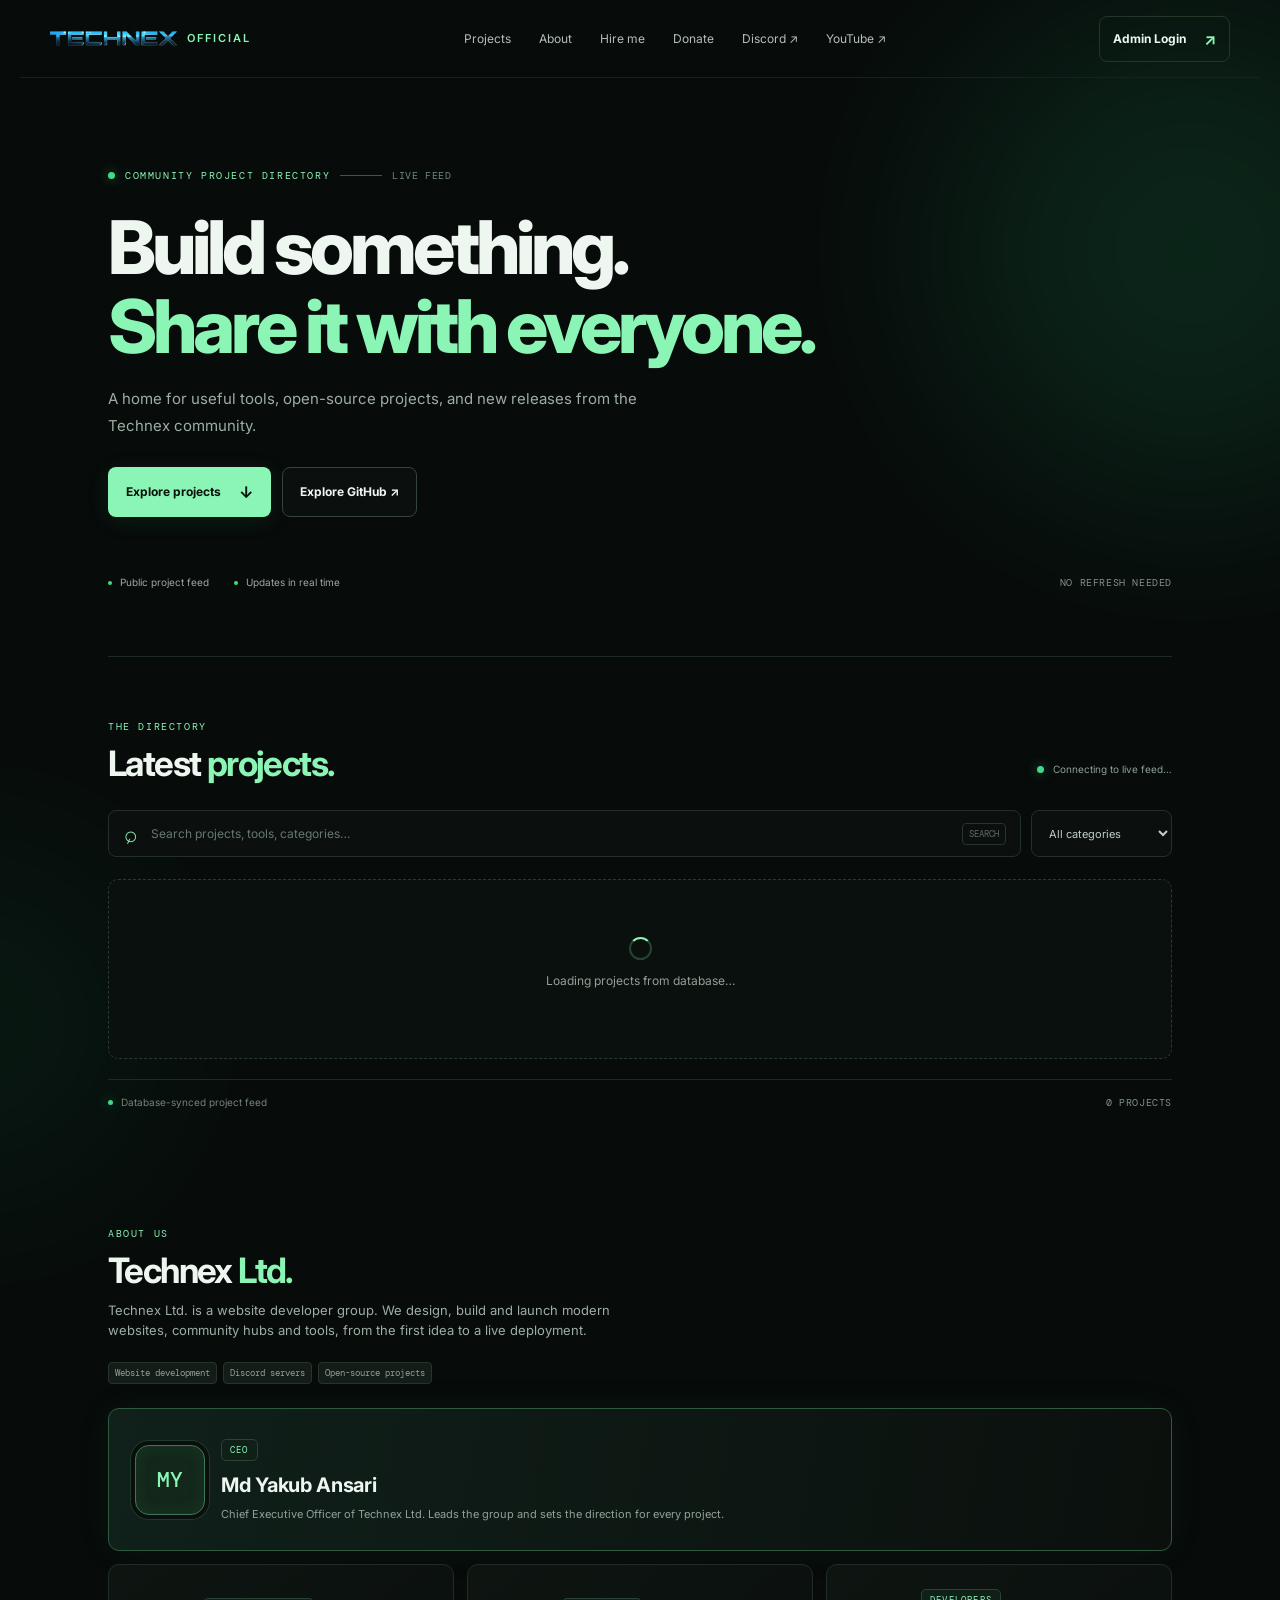
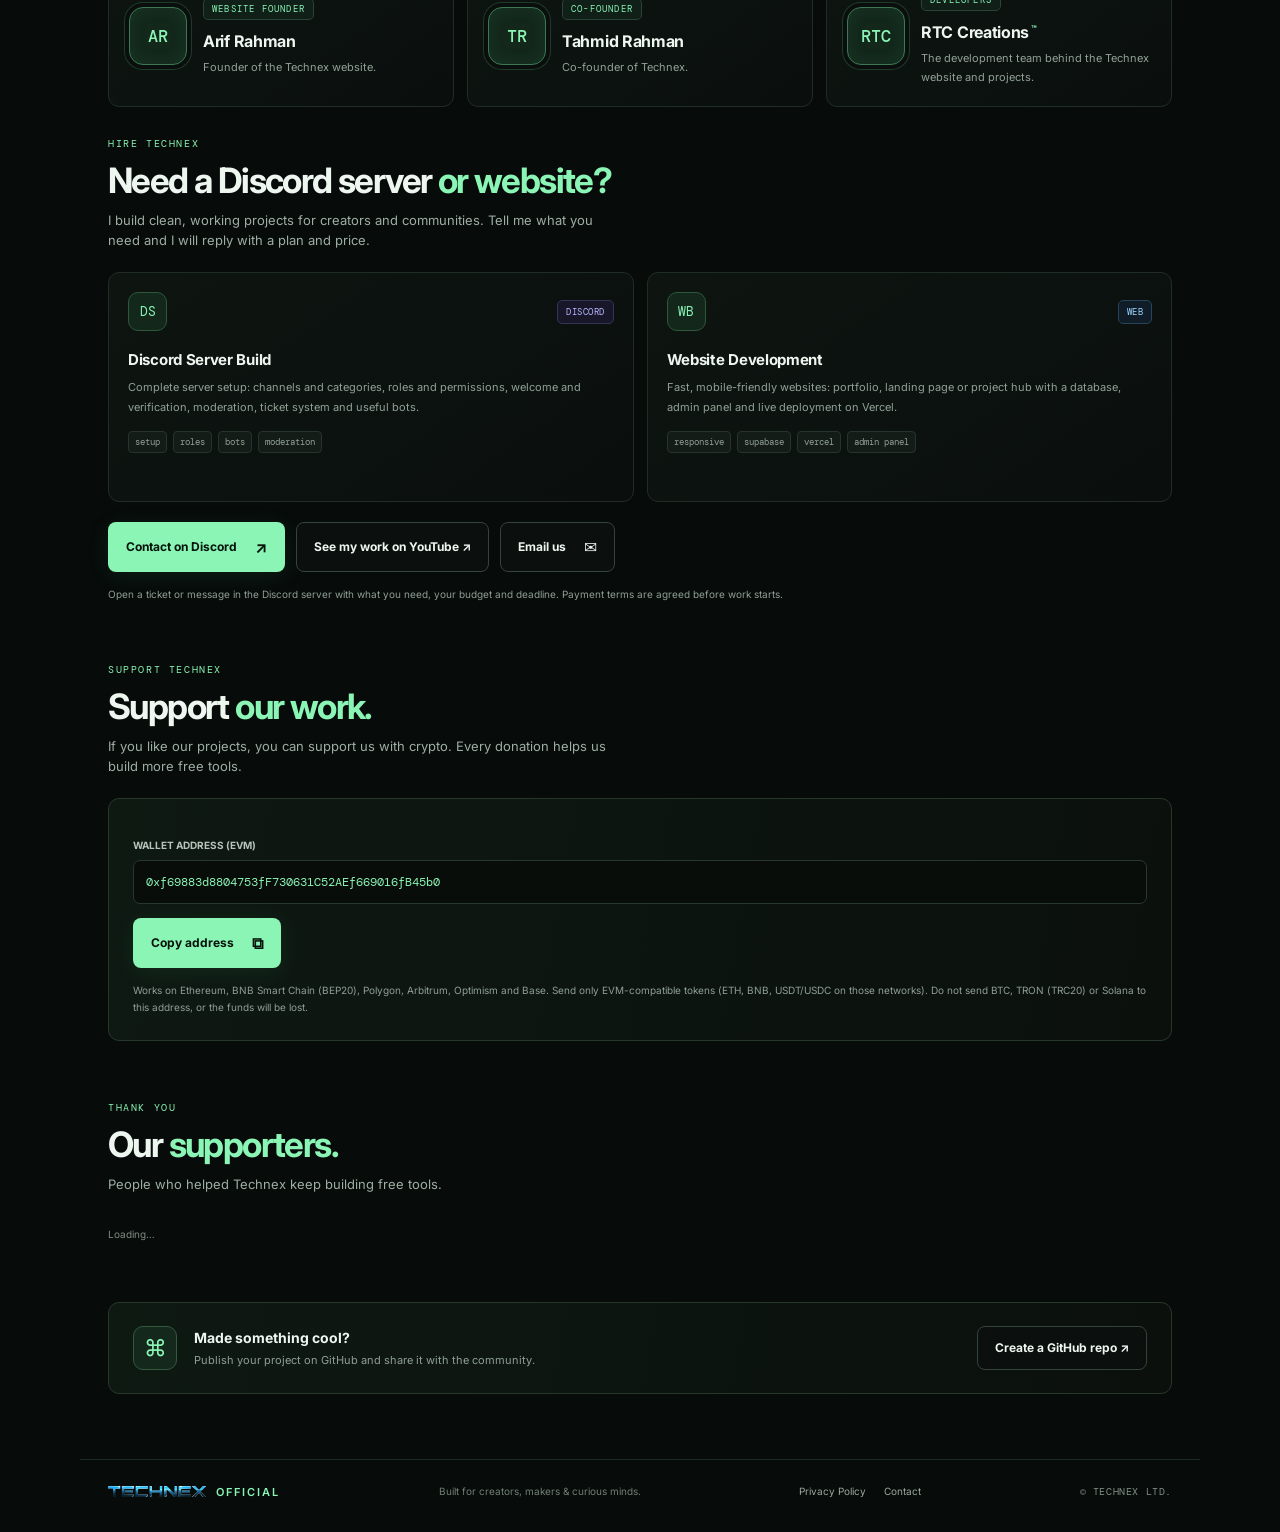
==== commit ba9e6f7e: "Add files via upload" ====
--- a/index.html
+++ b/index.html
@@ -1,482 +1,131 @@
-
 <!doctype html>
 <html lang="en">
 <head>
   <meta charset="utf-8" />
   <meta name="viewport" content="width=device-width, initial-scale=1" />
   <meta name="theme-color" content="#070b0a" />
-
   <meta name="description" content="Technex Official — discover useful projects, tools, and GitHub releases." />
-  <meta name="robots" content="index, follow" />
-
   <title>Technex Official — Project Hub</title>
-
   <link rel="icon" href="favicon.png" type="image/png" />
-  <link rel="preconnect" href="https://fonts.googleapis.com" />
-  <link rel="preconnect" href="https://fonts.gstatic.com" crossorigin />
-
-  <link
-    href="https://fonts.googleapis.com/css2?family=DM+Mono:wght@400;500&family=Inter:wght@400;500;600;700;800&display=swap"
-    rel="stylesheet"
-  />
-
+  <link rel="manifest" href="manifest.webmanifest" />
+  <link rel="apple-touch-icon" href="icon-192.png" />
+  <link rel="preconnect" href="https://fonts.googleapis.com">
+  <link rel="preconnect" href="https://fonts.gstatic.com" crossorigin>
+  <link href="https://fonts.googleapis.com/css2?family=DM+Mono:wght@400;500&family=Inter:wght@400;500;600;700;800&display=swap" rel="stylesheet">
   <link rel="stylesheet" href="styles.css" />
-
-  <!-- Google AdSense -->
-  <script
-    async
-    src="https://pagead2.googlesyndication.com/pagead/js/adsbygoogle.js?client=ca-pub-9435188171904221"
-    crossorigin="anonymous">
-  </script>
 </head>
-
 <body>
-  <div class="ambient ambient-one"></div>
-  <div class="ambient ambient-two"></div>
-
+  <div class="ambient ambient-one"></div><div class="ambient ambient-two"></div>
   <header class="topbar">
-    <a class="brand" href="./" aria-label="Technex Official home">
-      <img class="brand-logo" src="logo.png" alt="Technex" />
-      <b>OFFICIAL</b>
-    </a>
-
-    <nav class="nav-links" aria-label="Main navigation">
-      <a href="#projects">Projects</a>
-      <a href="#about">About</a>
-      <a href="#hire">Hire me</a>
-      <a href="#donate">Donate</a>
-      <a href="https://discord.gg/DzrXTfEmYC" target="_blank" rel="noopener noreferrer">Discord ↗</a>
-      <a href="https://www.youtube.com/@TechnexOfficial12" target="_blank" rel="noopener noreferrer">YouTube ↗</a>
-    </nav>
-
-    <button id="admin-open" class="button button-quiet" type="button">
-      Admin Login <span>↗</span>
-    </button>
+    <a class="brand" href="./" aria-label="Technex Official home"><img class="brand-logo" src="logo.png" alt="Technex" /><b>OFFICIAL</b></a>
+    <nav class="nav-links" aria-label="Main navigation"><a href="#projects">Projects</a><a href="#about">About</a><a href="#hire">Hire me</a><a href="#donate">Donate</a><a href="https://discord.gg/DzrXTfEmYC" target="_blank" rel="noopener noreferrer">Discord ↗</a><a href="https://www.youtube.com/@TechnexOfficial12" target="_blank" rel="noopener noreferrer">YouTube ↗</a></nav>
+    <button id="admin-open" class="button button-quiet" type="button">Admin Login <span>↗</span></button>
   </header>
 
   <main id="top">
+    <section class="hero">
+      <div class="eyebrow"><span class="status-dot"></span> COMMUNITY PROJECT DIRECTORY <span class="eyebrow-line"></span> <span class="mono">LIVE FEED</span></div>
+      <h1>Build something.<br><span>Share it with everyone.</span></h1>
+      <p class="hero-copy">A home for useful tools, open-source projects, and new releases from the Technex community.</p>
+      <div class="hero-actions"><a class="button button-primary" href="#projects">Explore projects <span>↓</span></a><a class="button button-outline" href="https://github.com" target="_blank" rel="noopener noreferrer">Explore GitHub ↗</a><button id="install-app" class="button button-outline hidden" type="button">Install app <span>⬇</span></button></div>
+      <div class="hero-foot"><span><i class="tiny-dot"></i> Public project feed</span><span><i class="tiny-dot"></i> Updates in real time</span><span class="mono">NO REFRESH NEEDED</span></div>
+    </section>
 
-    <!-- HERO -->
-    <section class="hero">
-      <div class="eyebrow">
-        <span class="status-dot"></span>
-        COMMUNITY PROJECT DIRECTORY
-        <span class="eyebrow-line"></span>
-        <span class="mono">LIVE FEED</span>
-      </div>
+    <section id="projects" class="projects-section">
+      <div class="section-heading"><div><div class="section-kicker">THE DIRECTORY</div><h2>Latest <span>projects.</span></h2></div><div class="live-label"><span class="status-dot"></span><span id="connection-label">Connecting to live feed…</span></div></div>
+      <div class="toolbar"><label class="searchbox"><span class="search-icon">⌕</span><input id="search-input" type="search" placeholder="Search projects, tools, categories…" autocomplete="off"/><kbd>SEARCH</kbd></label><div class="filter-wrap"><label for="category-filter" class="sr-only">Filter by category</label><select id="category-filter"><option value="all">All categories</option><option>Tools</option><option>Discord</option><option>Web</option><option>AI</option><option>Utilities</option><option>Other</option></select></div></div>
+      <div id="project-grid" class="project-grid" aria-live="polite"><div class="loading-card"><span class="spinner"></span><p>Loading projects from database…</p></div></div>
+      <div id="empty-state" class="empty-state hidden"><div class="empty-icon">⌕</div><h3>No projects found</h3><p>Try a different search, or check back when new projects are published.</p></div>
+      <div class="feed-footer"><span><span class="status-dot"></span> Database-synced project feed</span><span id="project-count" class="mono">0 PROJECTS</span></div>
+    </section>
 
-      <h1>
-        Build something.<br />
-        <span>Share it with everyone.</span>
-      </h1>
+    <div id="sponsor-slot" class="sponsor-slot"></div>
 
-      <p class="hero-copy">
-        A home for useful tools, open-source projects, and new releases
-        from the Technex community.
-      </p>
-
-      <div class="hero-actions">
-        <a class="button button-primary" href="#projects">Explore projects <span>↓</span></a>
-        <a class="button button-outline" href="https://github.com" target="_blank" rel="noopener noreferrer">Explore GitHub ↗</a>
-      </div>
-
-      <div class="hero-foot">
-        <span><i class="tiny-dot"></i> Public project feed</span>
-        <span><i class="tiny-dot"></i> Updates in real time</span>
-        <span class="mono">NO REFRESH NEEDED</span>
+    <section id="about" class="about-section">
+      <div class="section-kicker">ABOUT US</div>
+      <h2>Technex <span>Ltd.</span></h2>
+      <p class="donate-copy">Technex Ltd. is a website developer group. We design, build and launch modern websites, community hubs and tools, from the first idea to a live deployment.</p>
+      <div class="tag-list about-tags"><span class="tag">Website development</span><span class="tag">Discord servers</span><span class="tag">Open-source projects</span></div>
+      <article class="team-card team-ceo"><div class="team-avatar">MY</div><div class="team-body"><span class="team-role">CEO</span><h3>Md Yakub Ansari</h3><p>Chief Executive Officer of Technex Ltd. Leads the group and sets the direction for every project.</p></div></article>
+      <div class="team-grid">
+        <article class="team-card"><div class="team-avatar">AR</div><div class="team-body"><span class="team-role">Website Founder</span><h3>Arif Rahman</h3><p>Founder of the Technex website.</p></div></article>
+        <article class="team-card"><div class="team-avatar">TR</div><div class="team-body"><span class="team-role">Co-Founder</span><h3>Tahmid Rahman</h3><p>Co-founder of Technex.</p></div></article>
+        <article class="team-card"><div class="team-avatar">RTC</div><div class="team-body"><span class="team-role">Developers</span><h3>RTC Creations<sup>™</sup></h3><p>The development team behind the Technex website and projects.</p></div></article>
       </div>
     </section>
 
-    <!-- PROJECTS -->
-    <section id="projects" class="projects-section">
-      <div class="section-heading">
-        <div>
-          <div class="section-kicker">THE DIRECTORY</div>
-          <h2>Latest <span>projects.</span></h2>
-        </div>
-
-        <div class="live-label">
-          <span class="status-dot"></span>
-          <span id="connection-label">Connecting to live feed…</span>
-        </div>
-      </div>
-
-      <div class="toolbar">
-        <label class="searchbox">
-          <span class="search-icon">⌕</span>
-          <input
-            id="search-input"
-            type="search"
-            placeholder="Search projects, tools, categories…"
-            autocomplete="off"
-          />
-          <kbd>SEARCH</kbd>
-        </label>
-
-        <div class="filter-wrap">
-          <label for="category-filter" class="sr-only">Filter by category</label>
-          <select id="category-filter">
-            <option value="all">All categories</option>
-            <option>Tools</option>
-            <option>Discord</option>
-            <option>Web</option>
-            <option>AI</option>
-            <option>Utilities</option>
-            <option>Other</option>
-          </select>
-        </div>
-      </div>
-
-      <div id="project-grid" class="project-grid" aria-live="polite">
-        <div class="loading-card">
-          <span class="spinner"></span>
-          <p>Loading projects from database…</p>
-        </div>
-      </div>
-
-      <div id="empty-state" class="empty-state hidden">
-        <div class="empty-icon">⌕</div>
-        <h3>No projects found</h3>
-        <p>Try a different search, or check back when new projects are published.</p>
-      </div>
-
-      <div class="feed-footer">
-        <span><span class="status-dot"></span> Database-synced project feed</span>
-        <span id="project-count" class="mono">0 PROJECTS</span>
-      </div>
-    </section>
-
-    <!-- ABOUT -->
-    <section id="about" class="about-section">
-      <div class="section-kicker">ABOUT US</div>
-      <h2>Technex <span>Ltd.</span></h2>
-
-      <p class="donate-copy">
-        Technex is a website development group. We design, build and launch
-        modern websites, community hubs and tools, from the first idea to a
-        live deployment.
-      </p>
-
-      <div class="tag-list about-tags">
-        <span class="tag">Website development</span>
-        <span class="tag">Discord servers</span>
-        <span class="tag">Open-source projects</span>
-      </div>
-
-      <article class="team-card team-ceo">
-        <div class="team-avatar">MY</div>
-        <div class="team-body">
-          <span class="team-role">CEO</span>
-          <h3>Md Yakub Ansari</h3>
-          <p>Leads the group and sets the direction for every project.</p>
-        </div>
-      </article>
-
-      <div class="team-grid">
-        <article class="team-card">
-          <div class="team-avatar">AR</div>
-          <div class="team-body">
-            <span class="team-role">Website Founder</span>
-            <h3>Arif Rahman</h3>
-            <p>Founder of the Technex website.</p>
-          </div>
-        </article>
-
-        <article class="team-card">
-          <div class="team-avatar">TR</div>
-          <div class="team-body">
-            <span class="team-role">Co-Founder</span>
-            <h3>Tahmid Rahman</h3>
-            <p>Co-founder of Technex.</p>
-          </div>
-        </article>
-
-        <article class="team-card">
-          <div class="team-avatar">RTC</div>
-          <div class="team-body">
-            <span class="team-role">Developers</span>
-            <h3>RTC Creations<sup>™</sup></h3>
-            <p>The development team behind the Technex website and projects.</p>
-          </div>
-        </article>
-      </div>
-    </section>
-
-    <!-- HIRE -->
     <section id="hire" class="hire-section">
       <div class="section-kicker">HIRE TECHNEX</div>
       <h2>Need a Discord server <span>or website?</span></h2>
-
-      <p class="donate-copy">
-        I build clean, working projects for creators and communities.
-        Tell me what you need and I will reply with a plan and price.
-      </p>
-
+      <p class="donate-copy">I build clean, working projects for creators and communities. Tell me what you need and I will reply with a plan and price.</p>
       <div class="hire-grid">
-        <article class="project-card hire-card">
-          <div class="card-top">
-            <div class="project-avatar">DS</div>
-            <span class="category-pill cat-discord">Discord</span>
-          </div>
-
-          <h3>Discord Server Build</h3>
-          <p class="project-description">
-            Complete server setup: channels and categories, roles and
-            permissions, welcome and verification, moderation, ticket system
-            and useful bots.
-          </p>
-
-          <div class="tag-list">
-            <span class="tag">setup</span>
-            <span class="tag">roles</span>
-            <span class="tag">bots</span>
-            <span class="tag">moderation</span>
-          </div>
-        </article>
-
-        <article class="project-card hire-card">
-          <div class="card-top">
-            <div class="project-avatar">WB</div>
-            <span class="category-pill cat-web">Web</span>
-          </div>
-
-          <h3>Website Development</h3>
-          <p class="project-description">
-            Fast, mobile-friendly websites: portfolio, landing page or project
-            hub with a database, admin panel and live deployment on Vercel.
-          </p>
-
-          <div class="tag-list">
-            <span class="tag">responsive</span>
-            <span class="tag">supabase</span>
-            <span class="tag">vercel</span>
-            <span class="tag">admin panel</span>
-          </div>
-        </article>
+        <article class="project-card hire-card"><div class="card-top"><div class="project-avatar">DS</div><span class="category-pill cat-discord">Discord</span></div><h3>Discord Server Build</h3><p class="project-description">Complete server setup: channels and categories, roles and permissions, welcome and verification, moderation, ticket system and useful bots.</p><div class="tag-list"><span class="tag">setup</span><span class="tag">roles</span><span class="tag">bots</span><span class="tag">moderation</span></div></article>
+        <article class="project-card hire-card"><div class="card-top"><div class="project-avatar">WB</div><span class="category-pill cat-web">Web</span></div><h3>Website Development</h3><p class="project-description">Fast, mobile-friendly websites: portfolio, landing page or project hub with a database, admin panel and live deployment on Vercel.</p><div class="tag-list"><span class="tag">responsive</span><span class="tag">supabase</span><span class="tag">vercel</span><span class="tag">admin panel</span></div></article>
       </div>
-
-      <div class="hire-actions">
-        <a class="button button-primary" href="https://discord.gg/DzrXTfEmYC" target="_blank" rel="noopener noreferrer">Contact on Discord <span>↗</span></a>
-        <a class="button button-outline" href="https://www.youtube.com/@TechnexOfficial12" target="_blank" rel="noopener noreferrer">See my work on YouTube ↗</a>
-        <a class="button button-outline" href="mailto:technexofficial12@gmail.com">Email us <span>✉</span></a>
-      </div>
-
-      <p class="donate-warning">
-        Open a ticket or message in the Discord server with what you need,
-        your budget and deadline. Payment terms are agreed before work starts.
-      </p>
+      <div class="hire-actions"><a class="button button-primary" href="https://discord.gg/DzrXTfEmYC" target="_blank" rel="noopener noreferrer">Contact on Discord <span>↗</span></a><a class="button button-outline" href="https://www.youtube.com/@TechnexOfficial12" target="_blank" rel="noopener noreferrer">See my work on YouTube ↗</a><a class="button button-outline" href="mailto:technexofficial12@gmail.com">Email us <span>✉</span></a></div>
+      <p class="donate-warning">Open a ticket or message in the Discord server with what you need, your budget and deadline. Payment terms are agreed before work starts.</p>
     </section>
 
-    <!-- DONATE -->
     <section id="donate" class="donate-section">
       <div class="section-kicker">SUPPORT TECHNEX</div>
       <h2>Support <span>our work.</span></h2>
-
-      <p class="donate-copy">
-        If you like our projects, you can support us with crypto.
-        Every donation helps us build more free tools.
-      </p>
-
+      <p class="donate-copy">If you like our projects, you can support us with crypto. Every donation helps us build more free tools.</p>
       <div class="donate-card">
-        <img
-          id="donate-qr"
-          class="donate-qr"
-          alt="Wallet address QR code"
-          width="150"
-          height="150"
-          loading="lazy"
-          src="https://api.qrserver.com/v1/create-qr-code/?size=300x300&amp;margin=8&amp;data=0xf69883d8804753fF730631C52AEf669016fB45b0"
-          onerror="this.style.display='none'"
-        />
-
+        <img id="donate-qr" class="donate-qr" alt="Wallet address QR code" width="150" height="150" loading="lazy" src="https://api.qrserver.com/v1/create-qr-code/?size=300x300&margin=8&data=0xf69883d8804753fF730631C52AEf669016fB45b0" onerror="this.style.display='none'" />
         <div class="donate-info">
           <div class="field-label">WALLET ADDRESS (EVM)</div>
-
           <code id="wallet-address" class="wallet-address">0xf69883d8804753fF730631C52AEf669016fB45b0</code>
-
-          <div class="donate-actions">
-            <button id="copy-wallet" class="button button-primary" type="button">
-              Copy address <span>⧉</span>
-            </button>
-          </div>
-
-          <p class="donate-warning">
-            This is an EVM wallet address. Verify the network before sending
-            any funds. Transactions are generally irreversible.
-          </p>
+          <div class="donate-actions"><button id="copy-wallet" class="button button-primary" type="button">Copy address <span>⧉</span></button></div>
+          <p class="donate-warning">Works on Ethereum, BNB Smart Chain (BEP20), Polygon, Arbitrum, Optimism and Base. Send only EVM-compatible tokens (ETH, BNB, USDT/USDC on those networks). Do not send BTC, TRON (TRC20) or Solana to this address, or the funds will be lost.</p>
         </div>
       </div>
     </section>
 
-    <!-- SUPPORTERS -->
     <section id="supporters" class="supporters-section">
       <div class="section-kicker">THANK YOU</div>
       <h2>Our <span>supporters.</span></h2>
-
-      <p class="donate-copy">
-        People who helped Technex keep building free tools.
-      </p>
-
-      <div id="supporter-list" class="supporter-grid">
-        <p class="muted">Loading…</p>
-      </div>
+      <p class="donate-copy">People who helped Technex keep building free tools.</p>
+      <div id="supporter-list" class="supporter-grid"><p class="muted">Loading…</p></div>
     </section>
 
-    <!-- COMMUNITY CTA -->
-    <section class="cta-strip">
-      <div class="cta-icon">⌘</div>
-
-      <div>
-        <h3>Made something cool?</h3>
-        <p>Publish your project on GitHub and share it with the community.</p>
-      </div>
-
-      <a
-        href="https://github.com/new"
-        target="_blank"
-        rel="noopener noreferrer"
-        class="button button-outline"
-      >Create a GitHub repo ↗</a>
-    </section>
-
+    <section class="cta-strip"><div class="cta-icon">⌘</div><div><h3>Made something cool?</h3><p>Publish your project on GitHub and share it with the community.</p></div><a href="https://github.com/new" target="_blank" rel="noopener noreferrer" class="button button-outline">Create a GitHub repo ↗</a></section>
   </main>
 
-  <!-- FOOTER -->
-  <footer class="footer">
-    <a class="brand footer-brand" href="./" aria-label="Technex Official home">
-      <img class="brand-logo" src="logo.png" alt="Technex" />
-      <b>OFFICIAL</b>
-    </a>
-
-    <span>Built for creators, makers &amp; curious minds.</span>
-
-    <span class="footer-links">
-      <a href="privacy.html">Privacy Policy</a>
-      <a href="mailto:technexofficial12@gmail.com">Contact</a>
-    </span>
-
-    <span class="mono">© <span id="year"></span> TECHNEX</span>
-  </footer>
+  <footer class="footer"><a class="brand footer-brand" href="./" aria-label="Technex Official home"><img class="brand-logo" src="logo.png" alt="Technex" /><b>OFFICIAL</b></a><span>Built for creators, makers & curious minds.</span><span class="footer-links"><a href="privacy.html">Privacy Policy</a><a href="mailto:technexofficial12@gmail.com">Contact</a></span><span class="mono">© <span id="year"></span> TECHNEX LTD.</span></footer>
 
   <div id="toast" class="toast" role="status" aria-live="polite"></div>
 
-  <!-- ADMIN LOGIN -->
   <dialog id="auth-dialog" class="modal">
     <form id="auth-form" class="modal-card">
       <button class="modal-close" type="button" data-close="auth-dialog" aria-label="Close">×</button>
-
-      <div class="modal-symbol">⌁</div>
-      <div class="section-kicker">RESTRICTED AREA</div>
-      <h2>Admin <span>sign in.</span></h2>
-
-      <p class="modal-copy">
-        Sign in with the admin account you created in Supabase.
-        Only allowlisted admins can publish posts.
-      </p>
-
-      <label class="field-label" for="auth-email">Email</label>
-      <input id="auth-email" type="email" required autocomplete="username" placeholder="admin@example.com" />
-
-      <label class="field-label" for="auth-password">Password</label>
-      <input id="auth-password" type="password" required autocomplete="current-password" placeholder="Your password" minlength="6" />
-
-      <button class="button button-primary button-full" type="submit">
-        Sign in <span>→</span>
-      </button>
-
-      <p id="auth-message" class="form-message" role="status"></p>
+      <div class="modal-symbol">⌁</div><div class="section-kicker">RESTRICTED AREA</div><h2>Admin <span>sign in.</span></h2><p class="modal-copy">Sign in with the admin account you created in Supabase. Only allowlisted admins can publish posts.</p>
+      <label class="field-label" for="auth-email">Email</label><input id="auth-email" type="email" required autocomplete="username" placeholder="admin@example.com" />
+      <label class="field-label" for="auth-password">Password</label><input id="auth-password" type="password" required autocomplete="current-password" placeholder="Your password" minlength="6" />
+      <button class="button button-primary button-full" type="submit">Sign in <span>→</span></button><p id="auth-message" class="form-message" role="status"></p>
     </form>
   </dialog>
 
-  <!-- ADMIN PANEL -->
   <dialog id="admin-dialog" class="modal modal-wide">
     <div class="modal-card admin-card">
       <button class="modal-close" type="button" data-close="admin-dialog" aria-label="Close">×</button>
-
-      <div class="admin-top">
-        <div>
-          <div class="section-kicker">CONTROL ROOM</div>
-          <h2>Manage <span>projects.</span></h2>
-          <p class="modal-copy">
-            Published posts are saved in Supabase and stay online after refresh.
-          </p>
-        </div>
-
-        <button id="sign-out" class="button button-quiet" type="button">Sign out ↗</button>
-      </div>
-
+      <div class="admin-top"><div><div class="section-kicker">CONTROL ROOM</div><h2>Manage <span>projects.</span></h2><p class="modal-copy">Published posts are saved in Supabase and stay online after refresh.</p></div><button id="sign-out" class="button button-quiet" type="button">Sign out ↗</button></div>
       <form id="post-form" class="post-form">
         <input id="post-id" type="hidden" />
-
-        <div class="form-grid">
-          <div class="form-field form-span">
-            <label class="field-label" for="post-title">Project title *</label>
-            <input id="post-title" maxlength="120" required placeholder="e.g. Technex Discord Toolkit" />
-          </div>
-
-          <div class="form-field">
-            <label class="field-label" for="post-category">Category</label>
-            <select id="post-category">
-              <option>Tools</option>
-              <option>Discord</option>
-              <option>Web</option>
-              <option>AI</option>
-              <option>Utilities</option>
-              <option>Other</option>
-            </select>
-          </div>
-
-          <div class="form-field">
-            <label class="field-label" for="post-url">GitHub / project URL *</label>
-            <input id="post-url" type="url" required placeholder="https://github.com/user/project" />
-          </div>
-
-          <div class="form-field">
-            <label class="field-label" for="post-access">Access</label>
-            <select id="post-access">
-              <option value="free">Free (public link)</option>
-              <option value="paid">Paid (key required)</option>
-            </select>
-          </div>
-
-          <div class="form-field">
-            <label class="field-label" for="post-price">Price (paid only)</label>
-            <input id="post-price" maxlength="40" placeholder="e.g. 10 (shown as 10 USDT)" />
-          </div>
-
-          <div class="form-field form-span">
-            <label class="field-label" for="post-description">Description *</label>
-            <textarea id="post-description" maxlength="700" required rows="3" placeholder="What does this project do? (max 700 characters)"></textarea>
-          </div>
-
-          <div class="form-field form-span">
-            <label class="field-label" for="post-tags">Tags (comma-separated, optional)</label>
-            <input id="post-tags" maxlength="160" placeholder="javascript, discord, open-source" />
-          </div>
-        </div>
-
-        <div class="form-actions">
-          <button id="cancel-edit" class="button button-quiet hidden" type="button">Cancel edit</button>
-          <button id="publish-button" class="button button-primary" type="submit">Publish project <span>↗</span></button>
-        </div>
-
+        <div class="form-grid"><div class="form-field form-span"><label class="field-label" for="post-title">Project title *</label><input id="post-title" maxlength="120" required placeholder="e.g. Technex Discord Toolkit" /></div>
+        <div class="form-field"><label class="field-label" for="post-category">Category</label><select id="post-category"><option>Tools</option><option>Discord</option><option>Web</option><option>AI</option><option>Utilities</option><option>Other</option></select></div>
+        <div class="form-field"><label class="field-label" for="post-url">GitHub / project URL * (paid: hidden until key)</label><input id="post-url" type="url" required placeholder="https://github.com/user/project" /></div>
+        <div class="form-field"><label class="field-label" for="post-access">Access</label><select id="post-access"><option value="free">Free (public link)</option><option value="paid">Paid (key required)</option></select></div>
+        <div class="form-field"><label class="field-label" for="post-price">Price (paid only)</label><input id="post-price" maxlength="40" placeholder="e.g. 10 (shown as 10 USDT)" /></div>
+        <div class="form-field form-span"><label class="field-label" for="post-description">Description *</label><textarea id="post-description" maxlength="700" required rows="3" placeholder="What does this project do? (max 700 characters)"></textarea></div>
+        <div class="form-field form-span"><label class="field-label" for="post-tags">Tags (comma-separated, optional)</label><input id="post-tags" maxlength="160" placeholder="javascript, discord, open-source" /></div></div>
+        <div class="form-actions"><button id="cancel-edit" class="button button-quiet hidden" type="button">Cancel edit</button><button id="publish-button" class="button button-primary" type="submit">Publish project <span>↗</span></button></div>
         <p id="post-message" class="form-message" role="status"></p>
       </form>
-
-      <div class="admin-list-head">
-        <h3>Your published posts</h3>
-        <span id="admin-post-count" class="mono">0 POSTS</span>
-      </div>
-
-      <div id="admin-post-list" class="admin-post-list">
-        <p class="muted">Loading…</p>
-      </div>
-
+      <div class="admin-list-head"><h3>Your published posts</h3><span id="admin-post-count" class="mono">0 POSTS</span></div><div id="admin-post-list" class="admin-post-list"><p class="muted">Loading…</p></div>
       <div id="admin-extra"></div>
     </div>
   </dialog>
-
-  <!-- Existing app logic: Supabase, projects, admin panel, etc. -->
   <script type="module" src="app.js"></script>
+  <script>if ('serviceWorker' in navigator) addEventListener('load', () => navigator.serviceWorker.register('sw.js').catch(() => {}));</script>
 </body>
 </html>
--- a/styles.css
+++ b/styles.css
@@ -24,3 +24,6 @@
 .footer-links{display:flex;gap:18px}.footer-links a{color:#9aaa9f}.footer-links a:hover{color:var(--green)}
 .legal{max-width:760px;margin:0 auto;padding:60px 0 70px}.legal h1{font-size:clamp(34px,5vw,48px);letter-spacing:-2px;line-height:1.1;margin:14px 0 8px}.legal h1 span{color:var(--green)}.legal-meta{font:11px var(--mono);color:#819188;margin:0 0 26px}.legal h2{font-size:17px;letter-spacing:-.3px;margin:34px 0 10px;padding-top:22px;border-top:1px solid var(--line)}.legal p,.legal li{font-size:13px;line-height:1.85;color:#a3b2a9}.legal ul{padding-left:20px;margin:8px 0}.legal li{margin-bottom:6px}.legal li b{color:#d6e6dc}.legal a{color:var(--green);text-decoration:underline;text-underline-offset:3px;overflow-wrap:anywhere}
 @media(max-width:800px){.footer-links{order:2}}
+
+.sponsor-slot{margin-top:40px}.sponsor-slot:empty{display:none}.sponsor-card{justify-content:space-between;border-style:dashed}.sponsor-card .button{flex:none}.xcol{display:flex;flex-direction:column;gap:8px;padding:10px 0}.xchk{display:flex;gap:8px;align-items:center;font-size:12px;color:#b6c4bb}.xchk input{width:auto!important}
+@media(max-width:560px){.sponsor-card{flex-direction:column;align-items:stretch}}
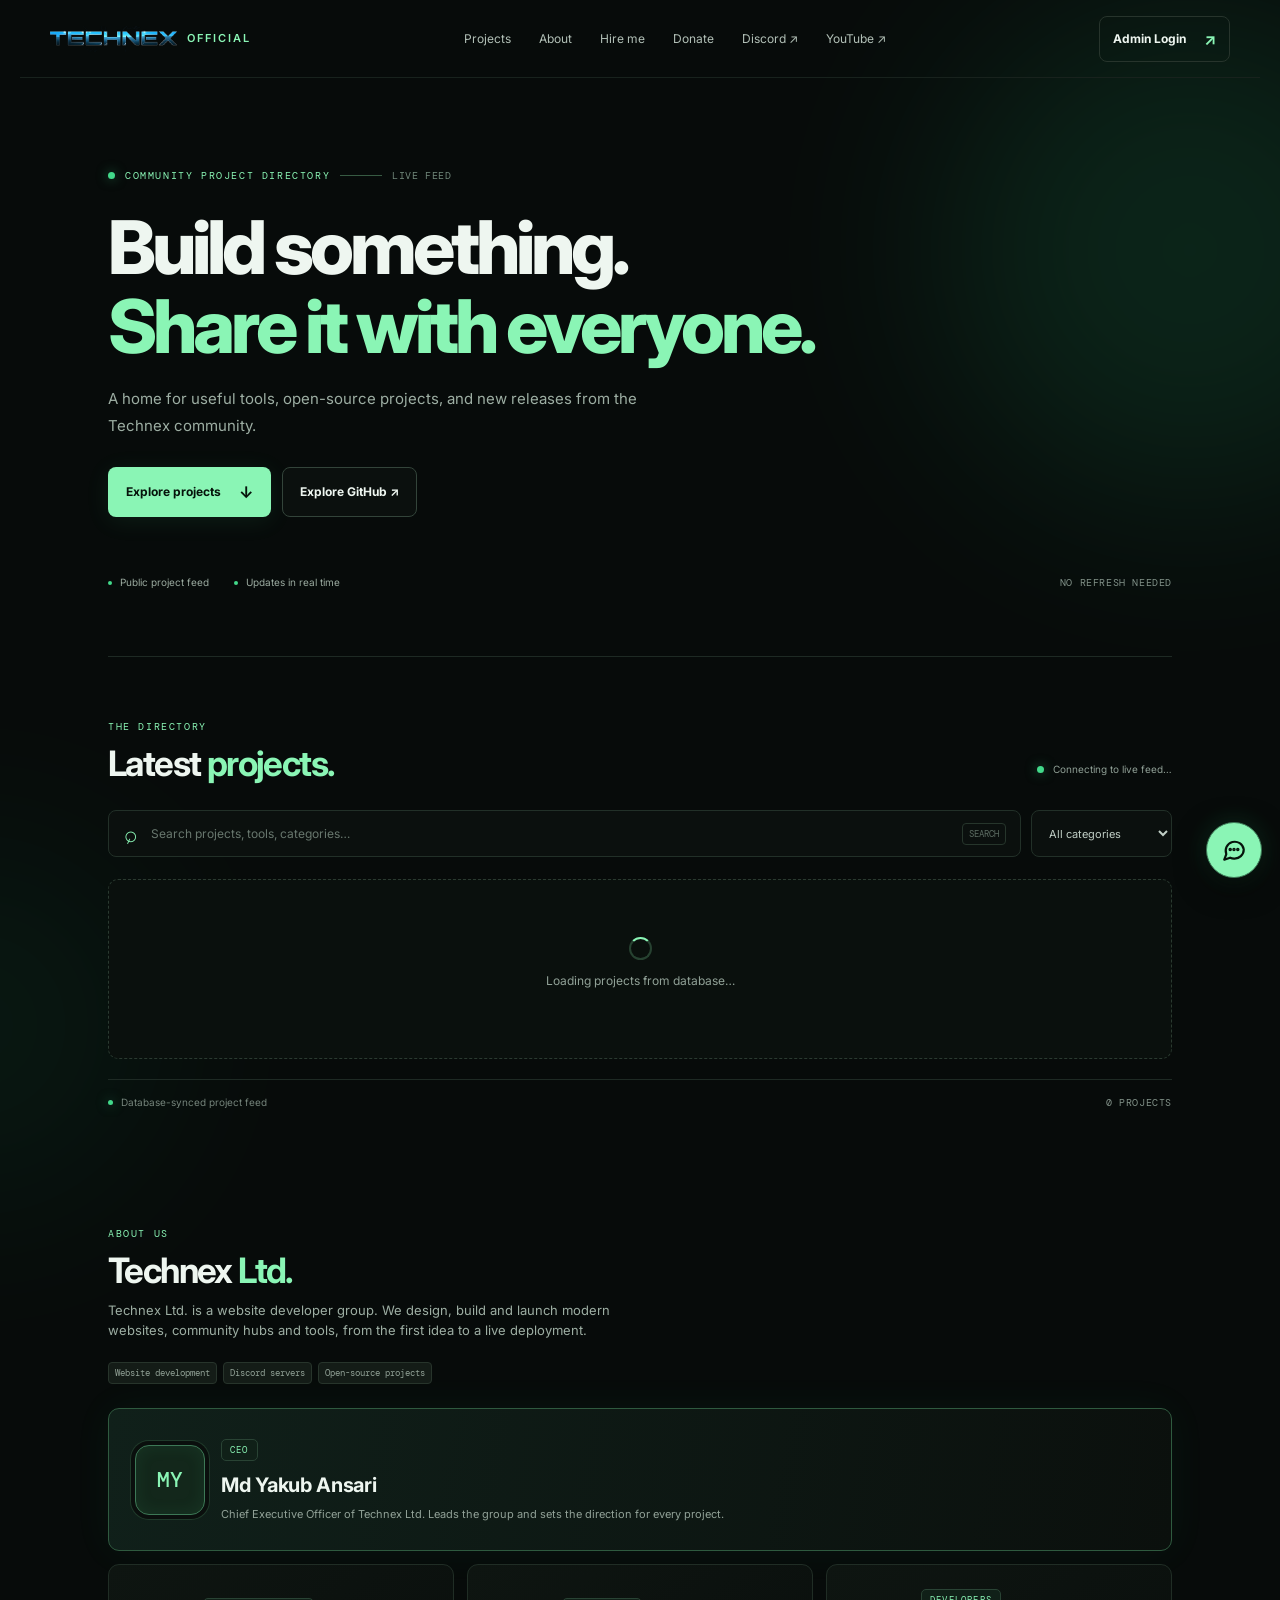
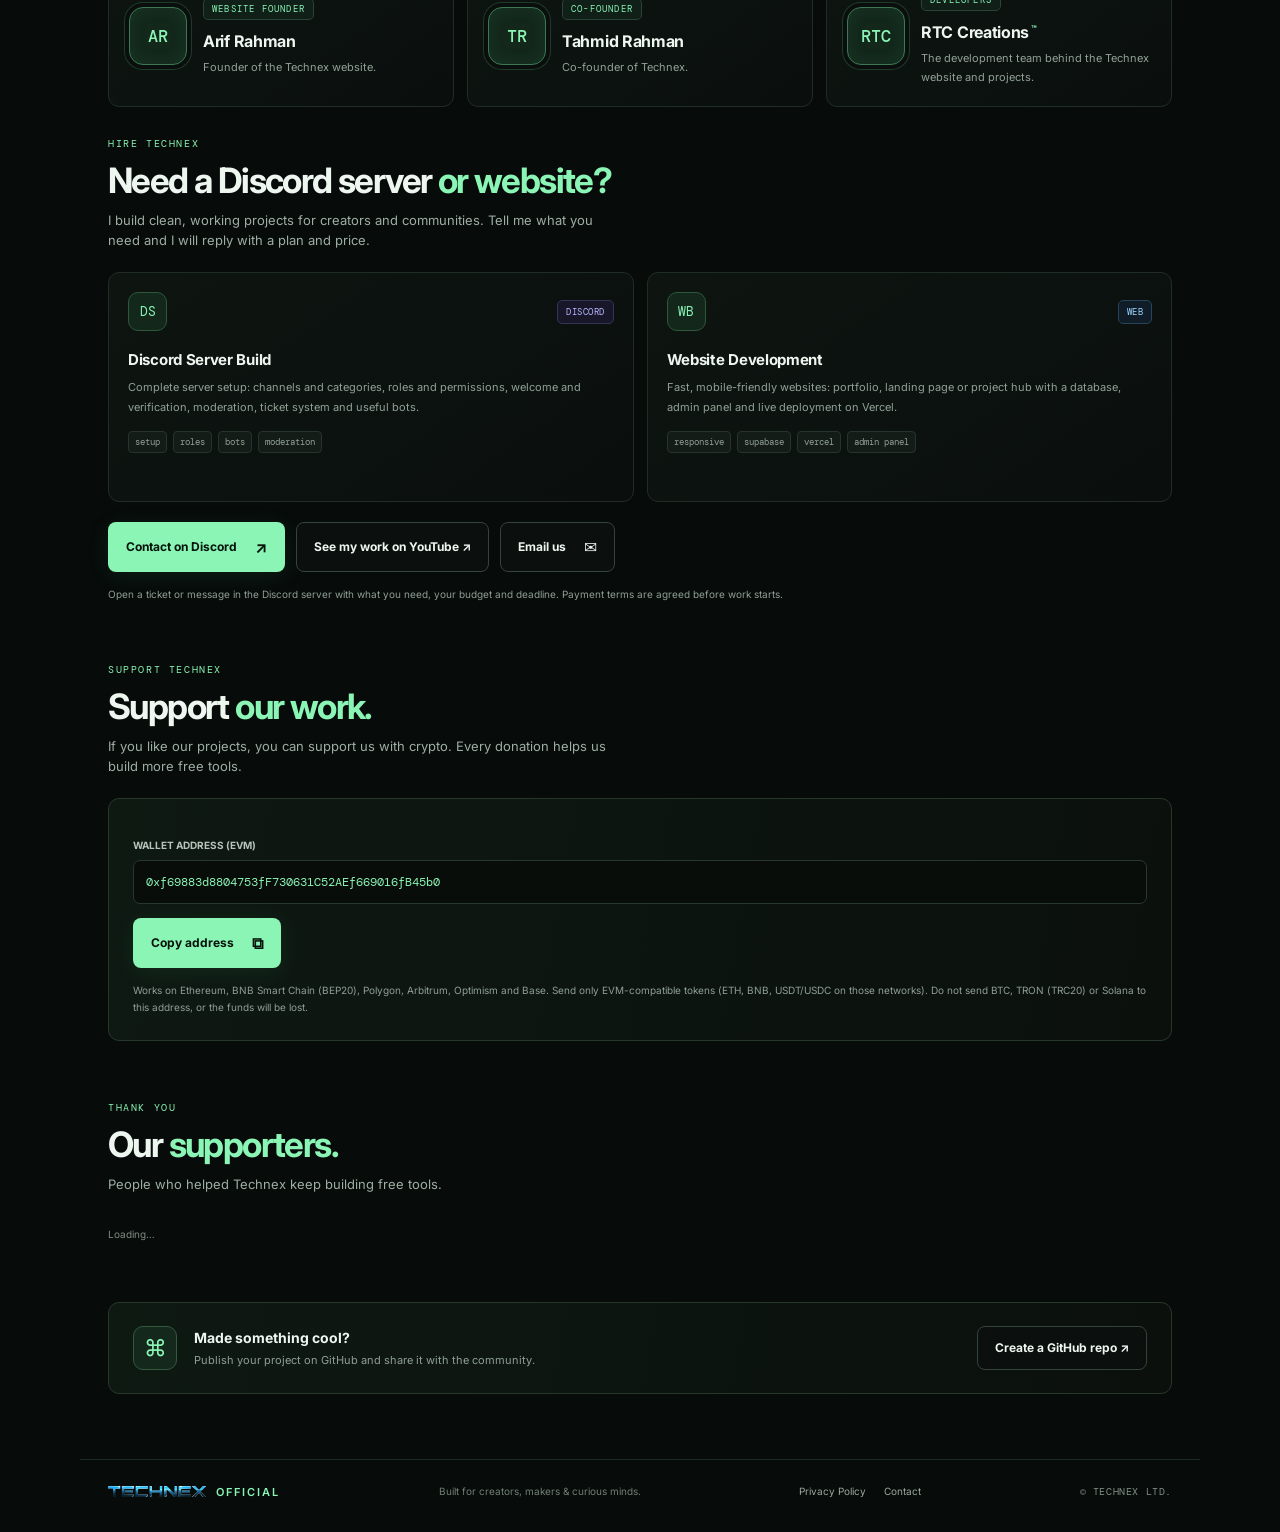
==== commit 39a5b767: "Add files via upload" ====
--- a/index.html
+++ b/index.html
@@ -126,6 +126,7 @@
     </div>
   </dialog>
   <script type="module" src="app.js"></script>
+  <script src="help.js" defer></script>
   <script>if ('serviceWorker' in navigator) addEventListener('load', () => navigator.serviceWorker.register('sw.js').catch(() => {}));</script>
 </body>
 </html>
--- a/styles.css
+++ b/styles.css
@@ -27,3 +27,17 @@
 
 .sponsor-slot{margin-top:40px}.sponsor-slot:empty{display:none}.sponsor-card{justify-content:space-between;border-style:dashed}.sponsor-card .button{flex:none}.xcol{display:flex;flex-direction:column;gap:8px;padding:10px 0}.xchk{display:flex;gap:8px;align-items:center;font-size:12px;color:#b6c4bb}.xchk input{width:auto!important}
 @media(max-width:560px){.sponsor-card{flex-direction:column;align-items:stretch}}
+
+.hp-fab{position:fixed;right:18px;bottom:22px;z-index:30;border:1px solid #3d7856;background:#8af5b5;color:#06130b;font:700 12px var(--font);padding:11px 16px;border-radius:999px;cursor:pointer;box-shadow:0 8px 30px #000a,0 0 24px #42d98a30}.hp-fab:hover{background:#a7ffca}
+.hp-panel{position:fixed;right:18px;bottom:78px;z-index:30;width:min(380px,calc(100vw - 24px));height:min(580px,calc(100vh - 110px));display:flex;flex-direction:column;background:#0a100d;border:1px solid #2a3c30;border-radius:14px;box-shadow:0 25px 80px #000c;overflow:hidden;font-family:var(--font),"Noto Sans Bengali","Nirmala UI",system-ui,sans-serif}
+.hp-head{display:flex;align-items:center;gap:10px;padding:12px 14px;border-bottom:1px solid #1e2a24;font-size:13px}.hp-head strong{flex:1}.hp-lang{display:flex;border:1px solid #29382e;border-radius:7px;overflow:hidden}.hp-lang button{border:0;background:transparent;color:#9aaa9f;font:inherit;font-size:11px;padding:5px 10px;cursor:pointer}.hp-lang button.on{background:#8af5b5;color:#06130b;font-weight:700}.hp-x{border:0;background:transparent;color:#9aaba0;font-size:22px;line-height:1;cursor:pointer}
+.hp-body{flex:1;overflow:auto;padding:14px;display:flex;flex-direction:column;gap:9px}.hp-msg{max-width:92%;padding:10px 12px;border-radius:11px;font-size:12px;line-height:1.75;white-space:pre-line;overflow-wrap:anywhere}.hp-msg.bot{background:#101a14;border:1px solid #22332a;color:#cfe0d5;align-self:flex-start}.hp-msg.user{background:#8af5b5;color:#06130b;align-self:flex-end;font-weight:600}
+.hp-links{display:flex;gap:8px;flex-wrap:wrap;margin-top:8px}.hp-links a{font-size:11px;font-weight:700;color:#8af5b5;border:1px solid #2d583c;border-radius:6px;padding:4px 8px}.hp-links a:hover{background:#13271b}
+.hp-sug-title{font:9px var(--mono);letter-spacing:1.2px;text-transform:uppercase;color:#6f8377;padding:8px 14px 4px;border-top:1px solid #1e2a24}.hp-chips{display:flex;gap:6px;padding:0 14px 10px;overflow-x:auto;flex:none;scrollbar-width:thin}.hp-chip{flex:none;max-width:230px;text-align:left;border:1px solid #29382e;background:#0b110d;color:#b9d8c3;border-radius:999px;padding:6px 11px;font:inherit;font-size:11px;cursor:pointer;white-space:nowrap;overflow:hidden;text-overflow:ellipsis}.hp-chip:hover{border-color:#8af5b5;color:#8af5b5}
+.hp-form{display:flex;gap:8px;padding:10px 14px 14px;border-top:1px solid #1e2a24}.hp-form input{flex:1;min-width:0;border:1px solid #29382e;background:#080d0a;color:#e9f3eb;border-radius:8px;padding:10px 12px;font:inherit;font-size:12px;outline:none}.hp-form input:focus{border-color:#4d9567}.hp-send{border:0;background:#8af5b5;color:#06130b;border-radius:8px;padding:0 14px;font:700 12px var(--font);cursor:pointer}
+@media(max-width:560px){.hp-fab{right:12px;bottom:14px}.hp-panel{right:12px;bottom:66px;height:min(560px,calc(100vh - 90px))}}
+
+.hp-fab{width:56px;height:56px;padding:0;display:grid;place-items:center;border-radius:50%}
+.hp-body{position:relative;display:block;padding:14px}.hp-body>.hp-msg{margin-bottom:9px}.hp-msg.user{margin-left:auto;width:fit-content}
+.hp-sug-title{margin:16px -14px 0;padding:10px 14px 4px}.hp-group{font:600 11px var(--font);color:#8af5b5;margin:12px 0 6px}
+.hp-q{display:block;width:100%;text-align:left;margin:0 0 6px;border:1px solid #29382e;background:#0b110d;color:#cfe0d5;border-radius:9px;padding:9px 12px;font:inherit;font-size:12px;line-height:1.5;cursor:pointer}.hp-q:hover{border-color:#8af5b5;color:#8af5b5;background:#101a14}
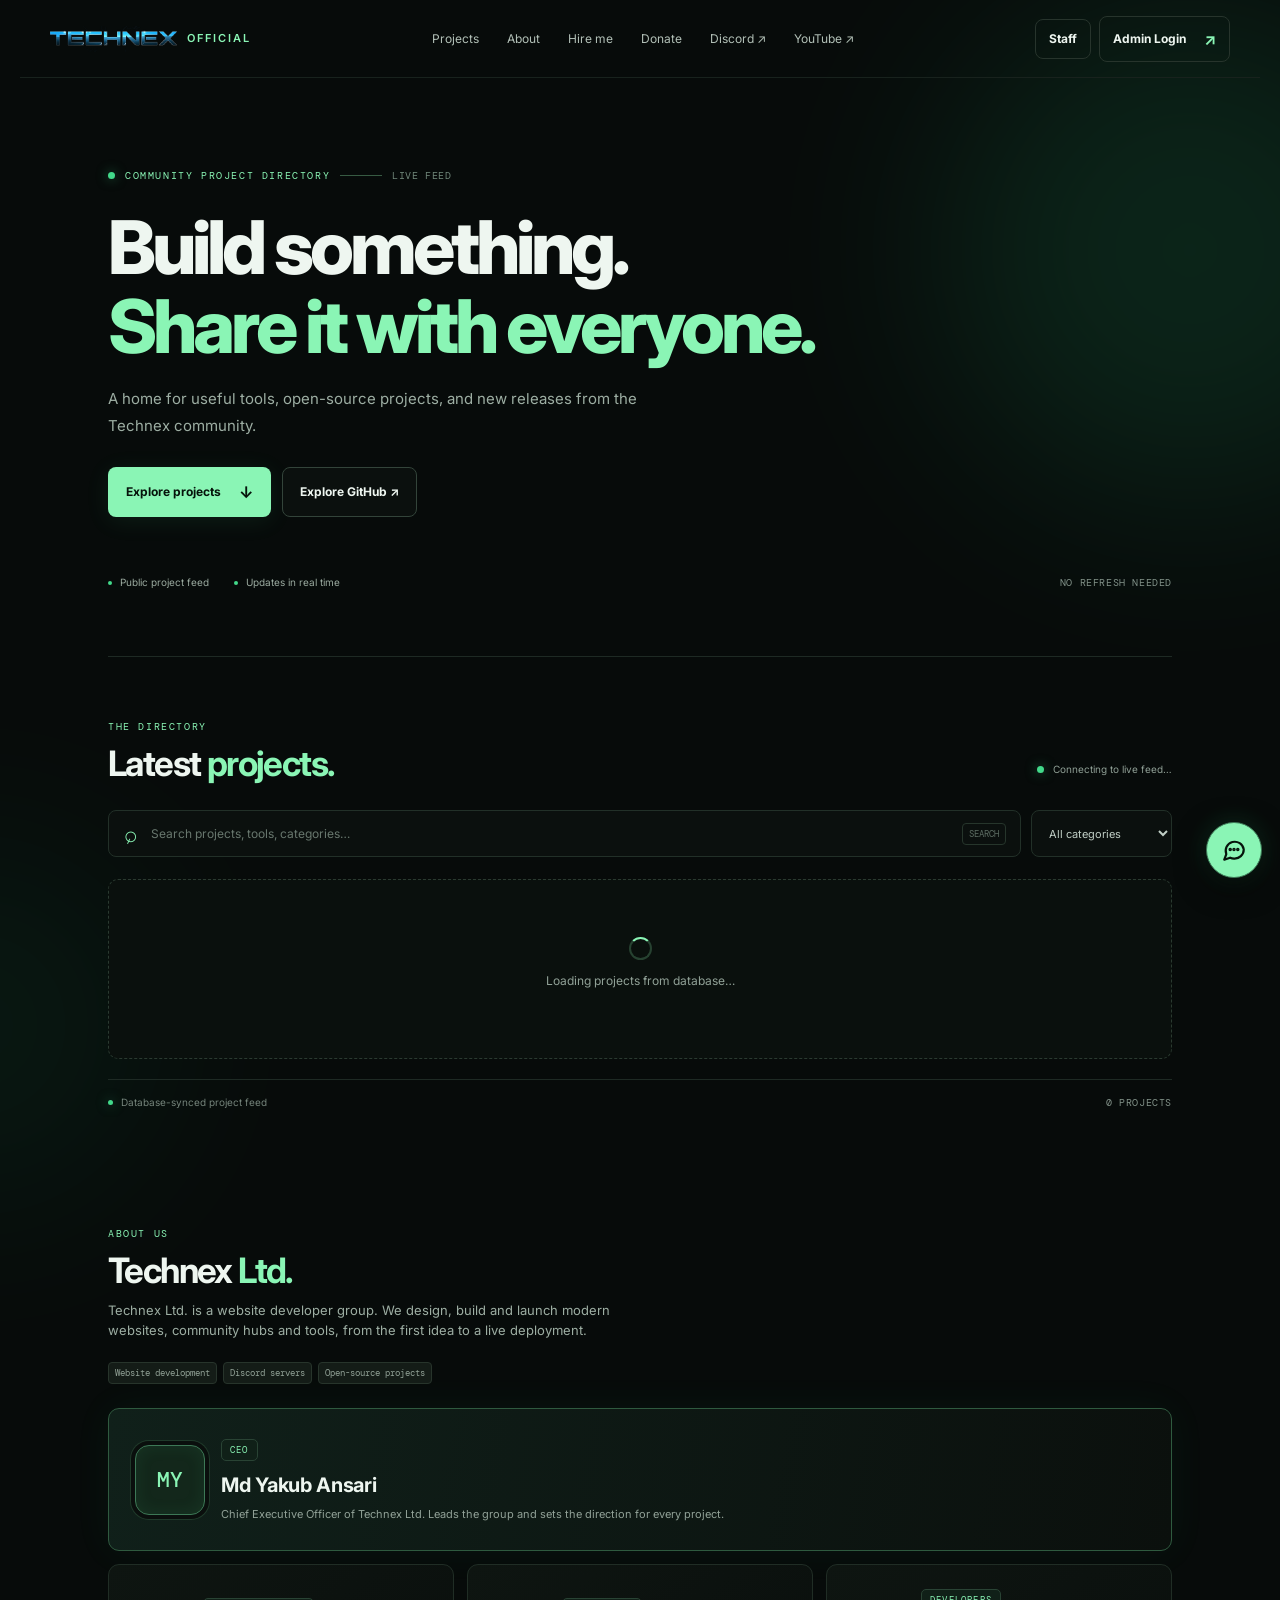
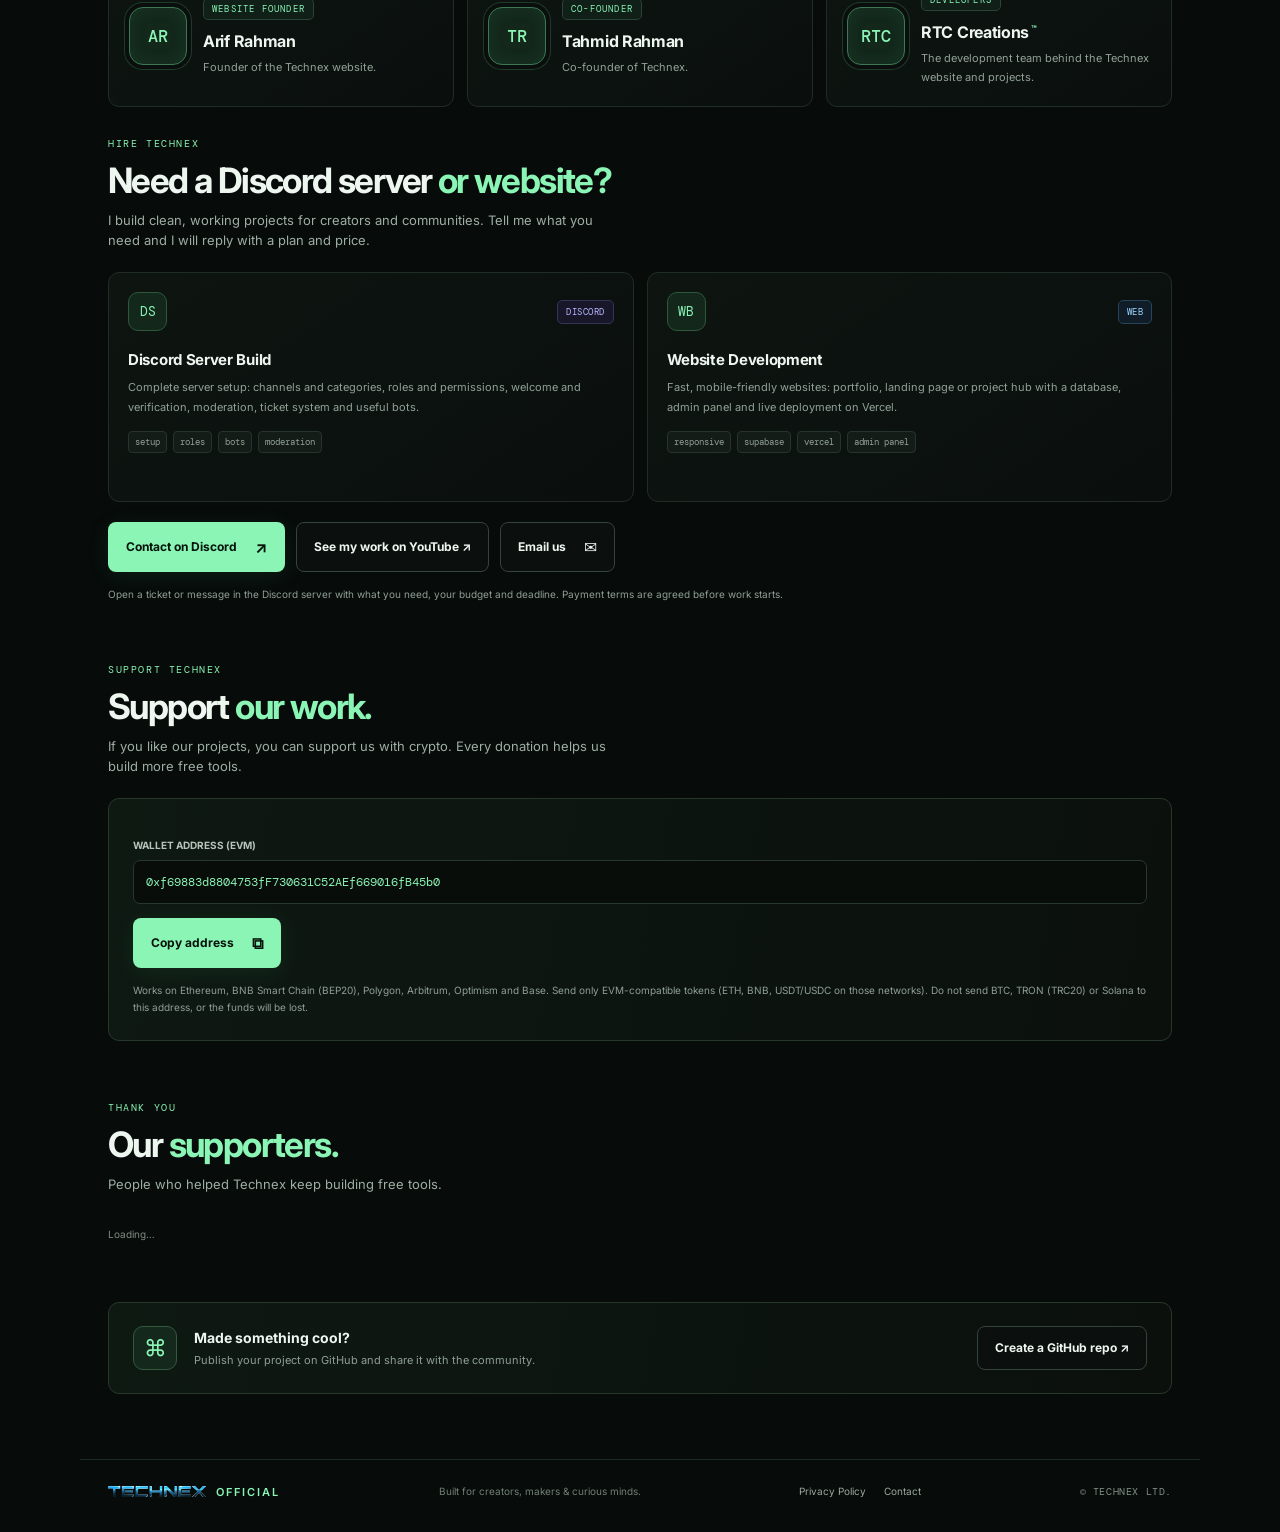
==== commit bca0b8c0: "Add files via upload" ====
--- a/index.html
+++ b/index.html
@@ -19,7 +19,7 @@
   <header class="topbar">
     <a class="brand" href="./" aria-label="Technex Official home"><img class="brand-logo" src="logo.png" alt="Technex" /><b>OFFICIAL</b></a>
     <nav class="nav-links" aria-label="Main navigation"><a href="#projects">Projects</a><a href="#about">About</a><a href="#hire">Hire me</a><a href="#donate">Donate</a><a href="https://discord.gg/DzrXTfEmYC" target="_blank" rel="noopener noreferrer">Discord ↗</a><a href="https://www.youtube.com/@TechnexOfficial12" target="_blank" rel="noopener noreferrer">YouTube ↗</a></nav>
-    <button id="admin-open" class="button button-quiet" type="button">Admin Login <span>↗</span></button>
+    <div class="topbar-actions"><button id="staff-open" class="button button-quiet" type="button">Staff</button><button id="admin-open" class="button button-quiet" type="button">Admin Login <span>↗</span></button></div>
   </header>
 
   <main id="top">
@@ -113,9 +113,10 @@
         <input id="post-id" type="hidden" />
         <div class="form-grid"><div class="form-field form-span"><label class="field-label" for="post-title">Project title *</label><input id="post-title" maxlength="120" required placeholder="e.g. Technex Discord Toolkit" /></div>
         <div class="form-field"><label class="field-label" for="post-category">Category</label><select id="post-category"><option>Tools</option><option>Discord</option><option>Web</option><option>AI</option><option>Utilities</option><option>Other</option></select></div>
-        <div class="form-field"><label class="field-label" for="post-url">GitHub / project URL * (paid: hidden until key)</label><input id="post-url" type="url" required placeholder="https://github.com/user/project" /></div>
+        <div class="form-field"><label class="field-label" for="post-url">GitHub / project URL (optional if you upload a file; paid: hidden until key)</label><input id="post-url" type="url" placeholder="https://github.com/user/project" /></div>
         <div class="form-field"><label class="field-label" for="post-access">Access</label><select id="post-access"><option value="free">Free (public link)</option><option value="paid">Paid (key required)</option></select></div>
         <div class="form-field"><label class="field-label" for="post-price">Price (paid only)</label><input id="post-price" maxlength="40" placeholder="e.g. 10 (shown as 10 USDT)" /></div>
+        <div class="form-field form-span"><label class="field-label" for="post-file">Project file (optional, max 50 MB): ZIP, PDF, APK, etc.</label><input id="post-file" type="file" /><div id="post-file-cur" class="muted"></div><label class="xchk"><input id="post-file-rm" type="checkbox" /> Remove current file</label></div>
         <div class="form-field form-span"><label class="field-label" for="post-description">Description *</label><textarea id="post-description" maxlength="700" required rows="3" placeholder="What does this project do? (max 700 characters)"></textarea></div>
         <div class="form-field form-span"><label class="field-label" for="post-tags">Tags (comma-separated, optional)</label><input id="post-tags" maxlength="160" placeholder="javascript, discord, open-source" /></div></div>
         <div class="form-actions"><button id="cancel-edit" class="button button-quiet hidden" type="button">Cancel edit</button><button id="publish-button" class="button button-primary" type="submit">Publish project <span>↗</span></button></div>
--- a/styles.css
+++ b/styles.css
@@ -41,3 +41,13 @@
 .hp-body{position:relative;display:block;padding:14px}.hp-body>.hp-msg{margin-bottom:9px}.hp-msg.user{margin-left:auto;width:fit-content}
 .hp-sug-title{margin:16px -14px 0;padding:10px 14px 4px}.hp-group{font:600 11px var(--font);color:#8af5b5;margin:12px 0 6px}
 .hp-q{display:block;width:100%;text-align:left;margin:0 0 6px;border:1px solid #29382e;background:#0b110d;color:#cfe0d5;border-radius:9px;padding:9px 12px;font:inherit;font-size:12px;line-height:1.5;cursor:pointer}.hp-q:hover{border-color:#8af5b5;color:#8af5b5;background:#101a14}
+
+.card-actions{display:flex;gap:14px;align-items:center;justify-content:flex-end;flex-wrap:wrap}.file-link{font-size:10px}.post-form input[type=file]{padding:9px}
+
+.topbar-actions{display:flex;gap:8px;align-items:center}
+.st-tabs{display:flex;gap:8px;margin:22px 0 14px}.st-tabs .mini-button.on{background:#8af5b5;color:#06130b;border-color:#8af5b5;font-weight:700}
+.st-live{display:flex;align-items:center;gap:8px;font:10px var(--mono);letter-spacing:1px;color:#8af5b5;margin-bottom:12px}
+.st-stats{display:grid;grid-template-columns:repeat(4,minmax(0,1fr));gap:10px}.st-card{border:1px solid #26352b;background:#0b110d;border-radius:10px;padding:14px}.st-card b{display:block;font-size:24px;letter-spacing:-1px;color:#8af5b5}.st-card span{font-size:10px;color:#8f9f95}
+.st-table-wrap{overflow-x:auto;border:1px solid #1e2a24;border-radius:10px}.st-table{width:100%;border-collapse:collapse;font-size:11px}.st-table th{text-align:left;font:9px var(--mono);letter-spacing:1px;text-transform:uppercase;color:#7e8d83;padding:9px 12px;border-bottom:1px solid #1e2a24}.st-table td{padding:9px 12px;border-bottom:1px solid #151f19;color:#c0cec5;white-space:nowrap}
+@media(max-width:800px){.st-stats{grid-template-columns:repeat(2,minmax(0,1fr))}}
+@media(max-width:560px){.topbar-actions .button{font-size:10px;padding:8px 10px}.topbar-actions .button span{display:none}}
